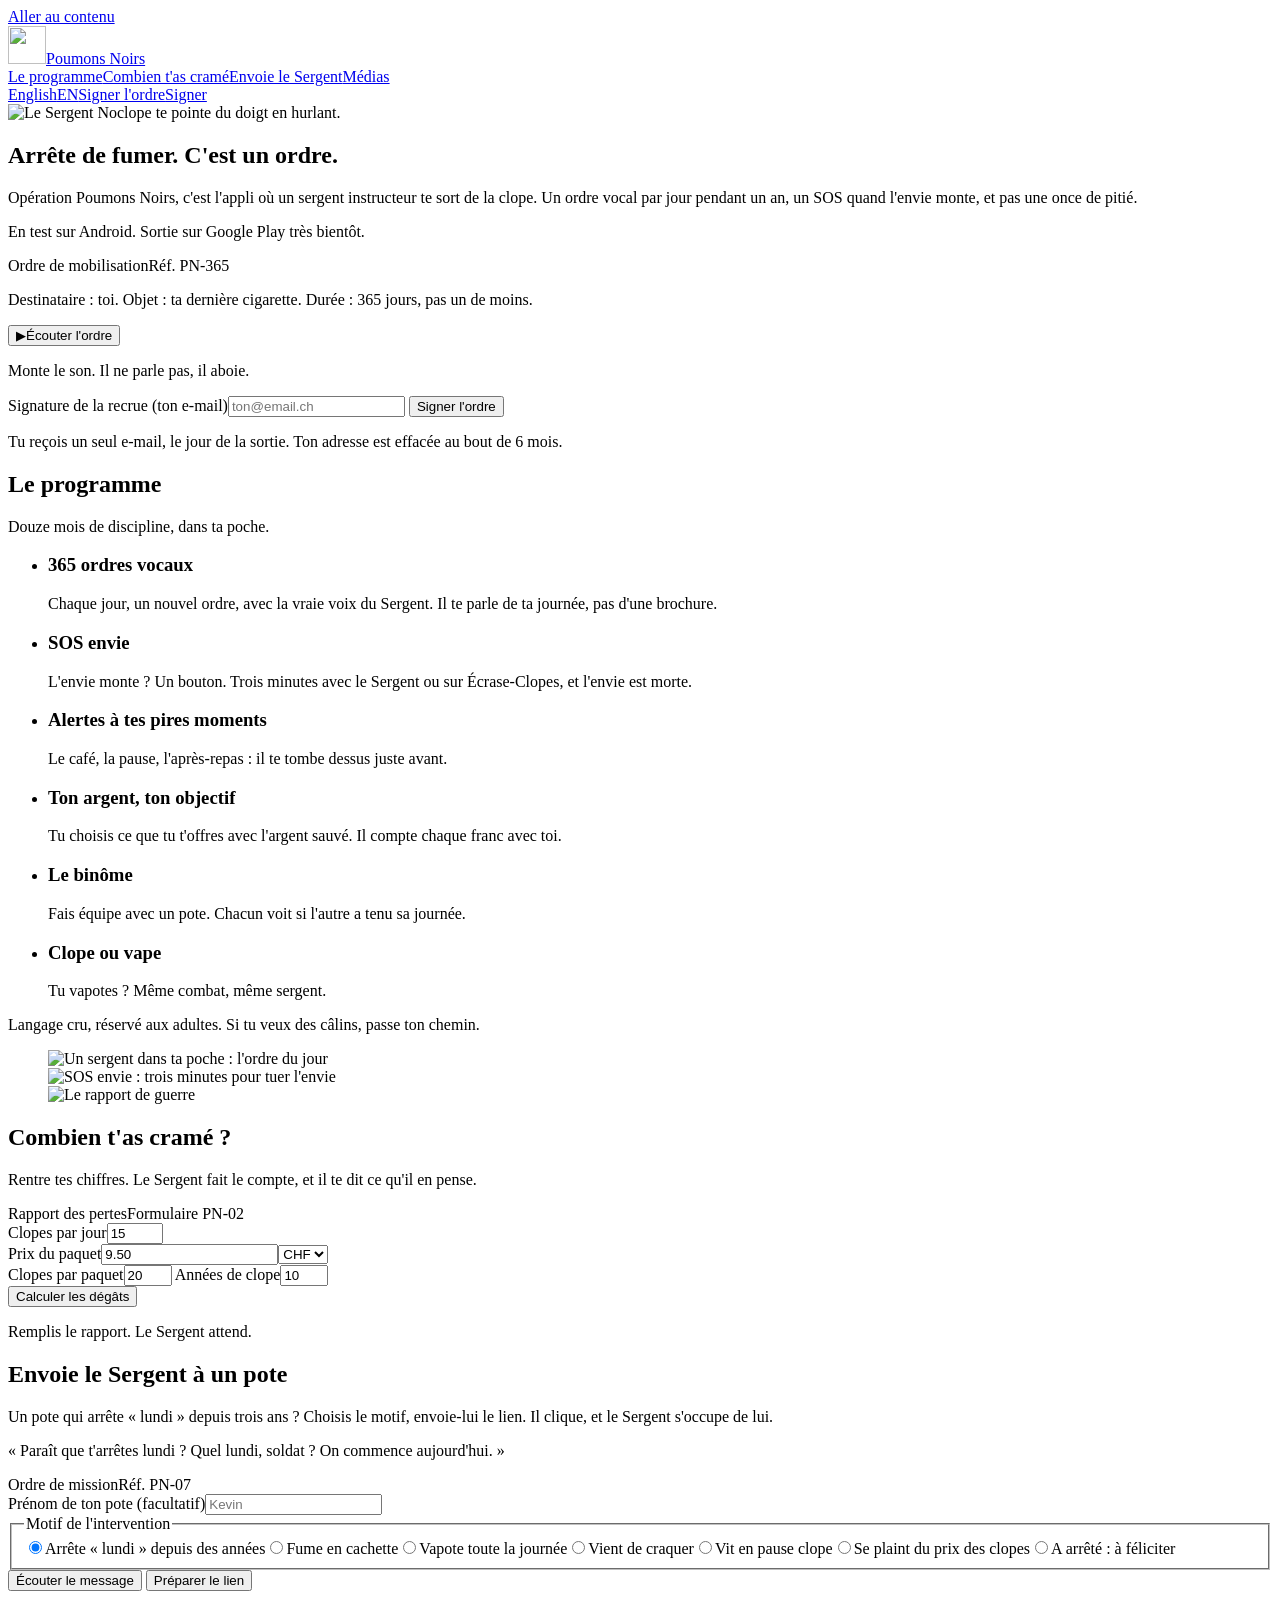
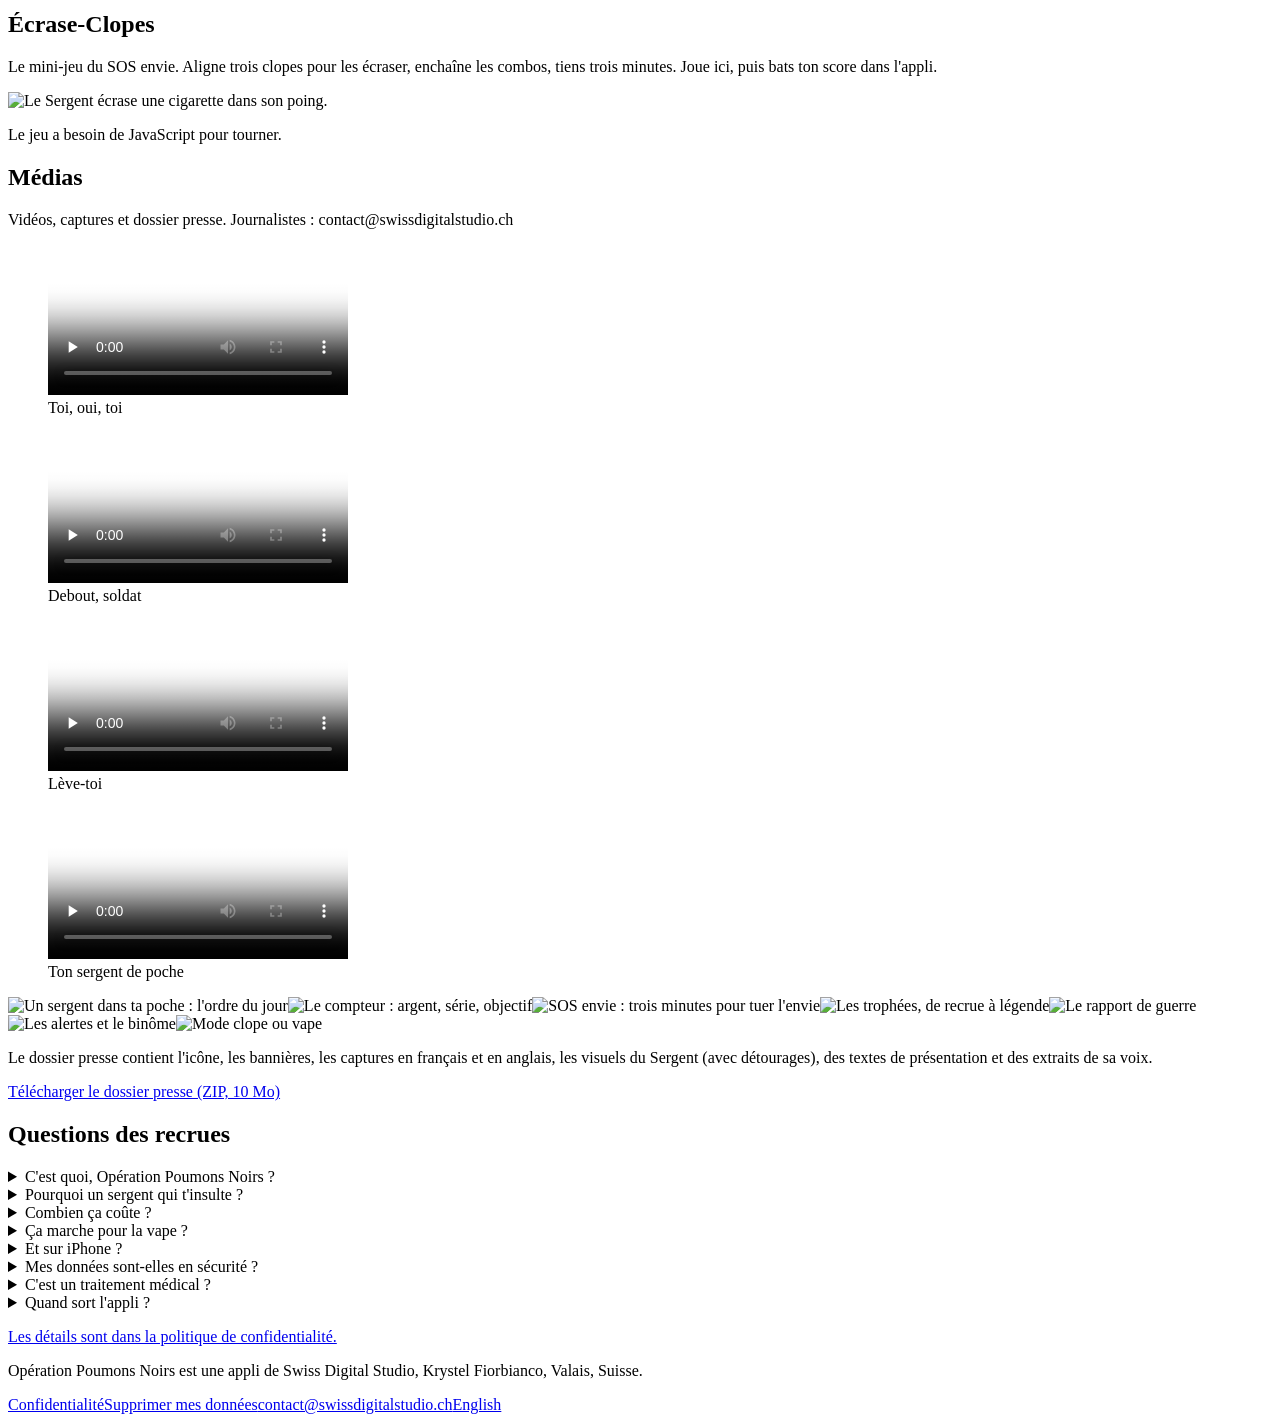
==== site/index.html @ 0355a46d "Site : page admin (inscrits, visites, sources) et comptage anonyme des visites - /admin protégée par" ====
<!doctype html>
<html lang="fr">
<head>
<meta charset="utf-8">
<meta name="viewport" content="width=device-width, initial-scale=1">
<title>Opération Poumons Noirs : arrête de fumer avec un sergent instructeur</title>
<meta name="description" content="Un sergent instructeur dans ta poche pour arrêter de fumer ou de vapoter : 365 ordres vocaux, un SOS contre les envies, un mini-jeu et zéro pitié. Bientôt sur Android.">

<link rel="canonical" href="https://www.poumonsnoirs.com/">
<link rel="alternate" hreflang="fr" href="https://www.poumonsnoirs.com/"><link rel="alternate" hreflang="en" href="https://www.poumonsnoirs.com/en"><link rel="alternate" hreflang="x-default" href="https://www.poumonsnoirs.com/">
<meta property="og:type" content="website">
<meta property="og:site_name" content="Opération Poumons Noirs">
<meta property="og:title" content="Opération Poumons Noirs : arrête de fumer avec un sergent instructeur">
<meta property="og:description" content="Un sergent instructeur dans ta poche pour arrêter de fumer ou de vapoter : 365 ordres vocaux, un SOS contre les envies, un mini-jeu et zéro pitié. Bientôt sur Android.">
<meta property="og:image" content="https://www.poumonsnoirs.com/img/og-fr-v2.jpg">
<meta property="og:image:width" content="1200"><meta property="og:image:height" content="630">
<meta property="og:url" content="https://www.poumonsnoirs.com/">
<meta property="og:locale" content="fr_FR">
<meta name="twitter:card" content="summary_large_image">
<meta name="theme-color" content="#070707">
<link rel="icon" href="/favicon-v2.png" type="image/png" sizes="96x96">
<link rel="apple-touch-icon" href="/apple-touch-icon-v2.png">
<link rel="preload" href="/fonts/stardos-stencil-latin-700-normal.woff2" as="font" type="font/woff2" crossorigin>
<link rel="preload" href="/fonts/courier-prime-latin-400-normal.woff2" as="font" type="font/woff2" crossorigin>
<link rel="stylesheet" href="/style.css?v=2">
<script type="application/ld+json">{"@context": "https://schema.org", "@type": "MobileApplication", "name": "Opération Poumons Noirs", "alternateName": "Black Lungs", "operatingSystem": "Android", "applicationCategory": "HealthApplication", "inLanguage": ["fr", "en"], "description": "Un sergent instructeur dans ta poche pour arrêter de fumer ou de vapoter : 365 ordres vocaux, un SOS contre les envies, un mini-jeu et zéro pitié. Bientôt sur Android.", "publisher": {"@type": "Organization", "name": "Swiss Digital Studio"}, "url": "https://www.poumonsnoirs.com/"}</script><script type="application/ld+json">{"@context": "https://schema.org", "@type": "FAQPage", "mainEntity": [{"@type": "Question", "name": "C'est quoi, Opération Poumons Noirs ?", "acceptedAnswer": {"@type": "Answer", "text": "Une appli Android pour arrêter de fumer ou de vapoter. Un sergent instructeur te donne un ordre vocal par jour pendant 365 jours, t'aide à tenir face aux envies et suit tes progrès : jours tenus, argent économisé, trophées."}}, {"@type": "Question", "name": "Pourquoi un sergent qui t'insulte ?", "acceptedAnswer": {"@type": "Answer", "text": "Parce que certains en ont marre des applis qui les félicitent pour rien. Le Sergent est dur, drôle et cru. Il est réservé aux adultes."}}, {"@type": "Question", "name": "Combien ça coûte ?", "acceptedAnswer": {"@type": "Answer", "text": "7 jours d'essai gratuits. Ensuite, le programme complet en paiement unique (49.90 CHF ou 49,99 €), ou un abonnement à 9.90 CHF par mois ou 19.90 CHF par trimestre (9,99 € et 19,99 € en euros), résiliable à tout moment dans Google Play."}}, {"@type": "Question", "name": "Ça marche pour la vape ?", "acceptedAnswer": {"@type": "Answer", "text": "Oui. Le mode vape adapte le programme, les calculs et les ordres à la vapoteuse."}}, {"@type": "Question", "name": "Et sur iPhone ?", "acceptedAnswer": {"@type": "Answer", "text": "Pour l'instant, l'appli sort uniquement sur Android."}}, {"@type": "Question", "name": "Mes données sont-elles en sécurité ?", "acceptedAnswer": {"@type": "Answer", "text": "Tout reste sur ton téléphone. Seul le mode binôme, si tu l'actives, envoie quelques infos pour les montrer à ton binôme. Pas de pub, pas de pisteurs."}}, {"@type": "Question", "name": "C'est un traitement médical ?", "acceptedAnswer": {"@type": "Answer", "text": "Non. Opération Poumons Noirs n'est pas un dispositif médical et ne remplace pas un avis médical. Pour un accompagnement, parles-en à ton médecin ou à ton pharmacien."}}, {"@type": "Question", "name": "Quand sort l'appli ?", "acceptedAnswer": {"@type": "Answer", "text": "Elle est en test fermé sur Google Play. Signe ton ordre en haut de la page : tu reçois un e-mail le jour de la sortie."}}]}</script>
</head>
<body>
<a class="visually-hidden" href="#titre">Aller au contenu</a>
<header class="barre"><div class="cadre">
<a class="marque" href="/"><img src="/img/icone-192-v2.png" alt="" width="38" height="38"><span>Poumons Noirs</span></a>
<nav aria-label="Navigation"><div class="liens-sections"><a href="#programme">Le programme</a><a href="#pertes-section">Combien t&#x27;as cramé</a><a href="#mission-section">Envoie le Sergent</a><a href="#medias">Médias</a></div><a class="langue" href="/en" lang="en" hreflang="en" aria-label="English"><span class="langue-long" aria-hidden="true">English</span><span class="langue-court" aria-hidden="true">EN</span></a><a class="bouton bouton-barre" href="#signer" aria-label="Signer l&#x27;ordre"><span class="cta-long" aria-hidden="true">Signer l&#x27;ordre</span><span class="cta-court" aria-hidden="true">Signer</span></a></nav>
</div></header>
<main>
<section class="ouverture" aria-labelledby="titre">
<picture class="ouverture-photo">
<source media="(max-width: 1199px)" srcset="/img/sergent/accueil-mobile-v2.webp" type="image/webp">
<img src="/img/sergent/accueil-1400-v2.webp" srcset="/img/sergent/accueil-1400-v2.webp 1400w, /img/sergent/accueil-2330-v2.webp 2330w" sizes="(min-width: 1200px) 1500px, 100vw" alt="Le Sergent Noclope te pointe du doigt en hurlant." width="2330" height="1438" fetchpriority="high">
</picture>
<div class="cadre ouverture-grille">
<div class="ouverture-texte">
<h1 id="titre">Arrête de fumer. C&#x27;est un ordre.</h1>
<p class="chapeau">Opération Poumons Noirs, c&#x27;est l&#x27;appli où un sergent instructeur te sort de la clope. Un ordre vocal par jour pendant un an, un SOS quand l&#x27;envie monte, et pas une once de pitié.</p>
<p class="statut">En test sur Android. Sortie sur Google Play très bientôt.</p>
</div>
<article class="feuille feuille-penchee" id="signer" aria-labelledby="ordre-titre">
<div class="feuille-tete"><span class="feuille-titre" id="ordre-titre">Ordre de mobilisation</span><span class="feuille-ref">Réf. PN-365</span></div>
<p class="feuille-ligne">Destinataire : toi. Objet : ta dernière cigarette. Durée : 365 jours, pas un de moins.</p>
<div class="feuille-actions">
<button class="tampon" type="button" data-tampon="accueil_1,accueil_2,accueil_3" data-empreinte="Ordre reçu"><span><span class="tampon-icone" aria-hidden="true">&#9654;</span>Écouter l&#x27;ordre</span></button>
<p>Monte le son. Il ne parle pas, il aboie.</p>
</div>
<form class="signature" data-recrue="site" novalidate>
<div class="signature-ligne">
<label class="champ"><span class="champ-label">Signature de la recrue (ton e-mail)</span><input type="email" name="email" autocomplete="email" placeholder="ton@email.ch" required></label>
<button class="bouton" type="submit">Signer l&#x27;ordre</button>
</div>
<p class="message" role="status" aria-live="polite"></p>
<p class="mini">Tu reçois un seul e-mail, le jour de la sortie. Ton adresse est effacée au bout de 6 mois.</p>
</form>
<div class="empreinte" aria-hidden="true"></div>
</article>
</div>
</section>

<section class="section papier" id="programme" aria-labelledby="programme-titre">
<div class="cadre programme-grille">
<div>
<div class="section-tete"><h2 id="programme-titre">Le programme</h2><p>Douze mois de discipline, dans ta poche.</p></div>
<ul class="programme-liste"><li><h3>365 ordres vocaux</h3><p>Chaque jour, un nouvel ordre, avec la vraie voix du Sergent. Il te parle de ta journée, pas d&#x27;une brochure.</p></li><li><h3>SOS envie</h3><p>L&#x27;envie monte ? Un bouton. Trois minutes avec le Sergent ou sur Écrase-Clopes, et l&#x27;envie est morte.</p></li><li><h3>Alertes à tes pires moments</h3><p>Le café, la pause, l&#x27;après-repas : il te tombe dessus juste avant.</p></li><li><h3>Ton argent, ton objectif</h3><p>Tu choisis ce que tu t&#x27;offres avec l&#x27;argent sauvé. Il compte chaque franc avec toi.</p></li><li><h3>Le binôme</h3><p>Fais équipe avec un pote. Chacun voit si l&#x27;autre a tenu sa journée.</p></li><li><h3>Clope ou vape</h3><p>Tu vapotes ? Même combat, même sergent.</p></li></ul>
<p class="avertissement">Langage cru, réservé aux adultes. Si tu veux des câlins, passe ton chemin.</p>
</div>
<figure class="telephones" aria-label="Captures d&#x27;écran de l&#x27;appli"><div class="telephone"><img src="/img/fr/capture_1-v2.webp" alt="Un sergent dans ta poche : l&#x27;ordre du jour" width="540" height="960" loading="lazy"></div><div class="telephone"><img src="/img/fr/capture_3-v2.webp" alt="SOS envie : trois minutes pour tuer l&#x27;envie" width="540" height="960" loading="lazy"></div><div class="telephone"><img src="/img/fr/capture_5-v2.webp" alt="Le rapport de guerre" width="540" height="960" loading="lazy"></div></figure>
</div>
</section>

<section class="section sombre" id="pertes-section" aria-labelledby="pertes-titre">
<div class="cadre">
<div class="section-tete"><h2 id="pertes-titre">Combien t&#x27;as cramé ?</h2><p>Rentre tes chiffres. Le Sergent fait le compte, et il te dit ce qu&#x27;il en pense.</p></div>
<div class="pertes-grille">
<form class="feuille pertes-form" id="pertes">
<div class="feuille-tete"><span class="feuille-titre">Rapport des pertes</span><span class="feuille-ref">Formulaire PN-02</span></div>
<div class="pertes-champs">
<label class="champ"><span class="champ-label">Clopes par jour</span><input name="parjour" type="number" inputmode="decimal" min="1" max="100" step="1" value="15"></label>
<div class="champ"><label class="champ-label" for="prix">Prix du paquet</label><span class="prix-ligne"><input id="prix" name="prix" type="number" inputmode="decimal" min="0" step="0.05" value="9.50"><select name="devise" aria-label="Devise"><option value="CHF">CHF</option><option value="€">€</option></select></span></div>
<label class="champ"><span class="champ-label">Clopes par paquet</span><input name="parpaquet" type="number" inputmode="numeric" min="1" max="50" step="1" value="20"></label>
<label class="champ"><span class="champ-label">Années de clope</span><input name="annees" type="number" inputmode="decimal" min="0" max="80" step="1" value="10"></label>
</div>
<button class="bouton" type="submit">Calculer les dégâts</button>
</form>
<div class="pertes-resultat" aria-live="polite">
<p class="pertes-vide" id="pertes-vide">Remplis le rapport. Le Sergent attend.</p>
<div id="pertes-resultat" hidden>
<p>Tu as cramé</p>
<p class="pertes-somme">0</p>
<ul class="pertes-details">
<li>Par an : <strong data-r="an"></strong></li>
<li>Par mois : <strong data-r="mois"></strong></li>
<li>Clopes fumées : <strong data-r="clopes"></strong></li>
<li>Mises bout à bout : <strong data-r="km"></strong></li>
</ul>
<div class="reaction">
<img class="reaction-visage" id="pertes-visage" src="/img/sergent/sourire-en-coin.webp" alt="" width="303" height="375" loading="lazy">
<div class="reaction-texte"><p>Le Sergent a vu tes chiffres.</p><button class="tampon tampon-petit" type="button" id="pertes-rejouer"><span>Rejouer</span></button></div>
</div>
</div>
</div>
</div>
</div>
</section>

<section class="section papier" id="mission-section" aria-labelledby="mission-titre">
<div class="cadre mission-grille">
<div class="section-tete">
<h2 id="mission-titre">Envoie le Sergent à un pote</h2>
<p>Un pote qui arrête « lundi » depuis trois ans ? Choisis le motif, envoie-lui le lien. Il clique, et le Sergent s&#x27;occupe de lui.</p>
<p class="mission-exemple">« Paraît que t&#x27;arrêtes lundi ? Quel lundi, soldat ? On commence aujourd&#x27;hui. »</p>
</div>
<form class="feuille" id="mission">
<div class="feuille-tete"><span class="feuille-titre">Ordre de mission</span><span class="feuille-ref">Réf. PN-07</span></div>
<label class="champ"><span class="champ-label">Prénom de ton pote (facultatif)</span><input name="prenom" maxlength="20" autocomplete="off" placeholder="Kevin"></label>
<fieldset class="motifs"><legend>Motif de l&#x27;intervention</legend><label class="motif"><input type="radio" name="motif" value="lundi" checked><span class="case" aria-hidden="true"></span><span>Arrête « lundi » depuis des années</span></label><label class="motif"><input type="radio" name="motif" value="cachette"><span class="case" aria-hidden="true"></span><span>Fume en cachette</span></label><label class="motif"><input type="radio" name="motif" value="vape"><span class="case" aria-hidden="true"></span><span>Vapote toute la journée</span></label><label class="motif"><input type="radio" name="motif" value="craque"><span class="case" aria-hidden="true"></span><span>Vient de craquer</span></label><label class="motif"><input type="radio" name="motif" value="pause"><span class="case" aria-hidden="true"></span><span>Vit en pause clope</span></label><label class="motif"><input type="radio" name="motif" value="prix"><span class="case" aria-hidden="true"></span><span>Se plaint du prix des clopes</span></label><label class="motif"><input type="radio" name="motif" value="bravo"><span class="case" aria-hidden="true"></span><span>A arrêté : à féliciter</span></label></fieldset>
<div class="mission-boutons">
<button class="bouton bouton-trait" type="button" id="mission-ecouter">Écouter le message</button>
<button class="bouton" type="submit">Préparer le lien</button>
</div>
<div class="mission-lien" id="mission-lien" hidden>
<span class="champ-label">Le lien de ton pote</span>
<output id="mission-url"></output>
<div class="mission-boutons">
<a class="bouton" id="mission-wa" href="#" target="_blank" rel="noopener">Envoyer sur WhatsApp</a>
<button class="bouton bouton-trait" type="button" id="mission-copier">Copier le lien</button>
<button class="bouton bouton-trait" type="button" id="mission-partager" hidden>Partager</button>
</div>
<p class="message" id="mission-message" role="status" aria-live="polite"></p>
</div>
</form>
</div>
</section>

<section class="section sombre" id="jeu" aria-labelledby="jeu-titre">
<div class="cadre jeu-grille">
<div class="jeu-gauche">
<div class="section-tete"><h2 id="jeu-titre">Écrase-Clopes</h2><p>Le mini-jeu du SOS envie. Aligne trois clopes pour les écraser, enchaîne les combos, tiens trois minutes. Joue ici, puis bats ton score dans l&#x27;appli.</p></div>
<img class="jeu-sergent" src="/img/sergent/ecrase.webp" alt="Le Sergent écrase une cigarette dans son poing." width="600" height="845" loading="lazy">
</div>
<div id="ecrase-clopes" class="jeu" data-lang="fr"><p class="jeu-aide">Le jeu a besoin de JavaScript pour tourner.</p></div>
</div>
</section>
<section class="section papier" id="medias" aria-labelledby="medias-titre">
<div class="cadre">
<div class="section-tete"><h2 id="medias-titre">Médias</h2><p>Vidéos, captures et dossier presse. Journalistes : contact@swissdigitalstudio.ch</p></div>
<div class="videos">
<figure class="video"><video controls preload="none" playsinline poster="/video/sergent-toi-oui-toi-v4.jpg"><source src="/video/sergent-toi-oui-toi-v4.mp4" type="video/mp4"></video><figcaption>Toi, oui, toi</figcaption></figure>
<figure class="video"><video controls preload="none" playsinline poster="/video/sergent-debout-v4.jpg"><source src="/video/sergent-debout-v4.mp4" type="video/mp4"></video><figcaption>Debout, soldat</figcaption></figure>
<figure class="video"><video controls preload="none" playsinline poster="/video/leve-toi.jpg"><source src="/video/leve-toi.mp4" type="video/mp4"></video><figcaption>Lève-toi</figcaption></figure>
<figure class="video"><video controls preload="none" playsinline poster="/video/sergent-de-poche.jpg"><source src="/video/sergent-de-poche.mp4" type="video/mp4"></video><figcaption>Ton sergent de poche</figcaption></figure>
</div>
<div class="captures" role="list" aria-label="Captures d&#x27;écran de l&#x27;appli"><img src="/img/fr/capture_1-v2.webp" alt="Un sergent dans ta poche : l&#x27;ordre du jour" width="540" height="960" loading="lazy" role="listitem"><img src="/img/fr/capture_2-v2.webp" alt="Le compteur : argent, série, objectif" width="540" height="960" loading="lazy" role="listitem"><img src="/img/fr/capture_3-v2.webp" alt="SOS envie : trois minutes pour tuer l&#x27;envie" width="540" height="960" loading="lazy" role="listitem"><img src="/img/fr/capture_4-v2.webp" alt="Les trophées, de recrue à légende" width="540" height="960" loading="lazy" role="listitem"><img src="/img/fr/capture_5-v2.webp" alt="Le rapport de guerre" width="540" height="960" loading="lazy" role="listitem"><img src="/img/fr/capture_6-v2.webp" alt="Les alertes et le binôme" width="540" height="960" loading="lazy" role="listitem"><img src="/img/fr/capture_7-v2.webp" alt="Mode clope ou vape" width="540" height="960" loading="lazy" role="listitem"></div>
<div class="presse"><p>Le dossier presse contient l&#x27;icône, les bannières, les captures en français et en anglais, les visuels du Sergent (avec détourages), des textes de présentation et des extraits de sa voix.</p><a class="bouton" href="/presse/poumons-noirs-dossier-presse.zip" download>Télécharger le dossier presse (ZIP, 10 Mo)</a></div>
</div>
</section>

<section class="section sombre" id="questions" aria-labelledby="questions-titre">
<div class="cadre">
<div class="section-tete"><h2 id="questions-titre">Questions des recrues</h2></div>
<div class="questions"><details><summary>C&#x27;est quoi, Opération Poumons Noirs ?</summary><p>Une appli Android pour arrêter de fumer ou de vapoter. Un sergent instructeur te donne un ordre vocal par jour pendant 365 jours, t&#x27;aide à tenir face aux envies et suit tes progrès : jours tenus, argent économisé, trophées.</p></details><details><summary>Pourquoi un sergent qui t&#x27;insulte ?</summary><p>Parce que certains en ont marre des applis qui les félicitent pour rien. Le Sergent est dur, drôle et cru. Il est réservé aux adultes.</p></details><details><summary>Combien ça coûte ?</summary><p>7 jours d&#x27;essai gratuits. Ensuite, le programme complet en paiement unique (49.90 CHF ou 49,99 €), ou un abonnement à 9.90 CHF par mois ou 19.90 CHF par trimestre (9,99 € et 19,99 € en euros), résiliable à tout moment dans Google Play.</p></details><details><summary>Ça marche pour la vape ?</summary><p>Oui. Le mode vape adapte le programme, les calculs et les ordres à la vapoteuse.</p></details><details><summary>Et sur iPhone ?</summary><p>Pour l&#x27;instant, l&#x27;appli sort uniquement sur Android.</p></details><details><summary>Mes données sont-elles en sécurité ?</summary><p>Tout reste sur ton téléphone. Seul le mode binôme, si tu l&#x27;actives, envoie quelques infos pour les montrer à ton binôme. Pas de pub, pas de pisteurs.</p></details><details><summary>C&#x27;est un traitement médical ?</summary><p>Non. Opération Poumons Noirs n&#x27;est pas un dispositif médical et ne remplace pas un avis médical. Pour un accompagnement, parles-en à ton médecin ou à ton pharmacien.</p></details><details><summary>Quand sort l&#x27;appli ?</summary><p>Elle est en test fermé sur Google Play. Signe ton ordre en haut de la page : tu reçois un e-mail le jour de la sortie.</p></details><p class="questions-lien"><a href="/privacy">Les détails sont dans la politique de confidentialité.</a></p></div>
</div>
</section>
</main>
<footer class="pied"><div class="cadre">
<p>Opération Poumons Noirs est une appli de Swiss Digital Studio, Krystel Fiorbianco, Valais, Suisse.</p>
<nav aria-label="Confidentialité"><a href="/privacy">Confidentialité</a><a href="/suppression">Supprimer mes données</a><a href="mailto:contact@swissdigitalstudio.ch">contact@swissdigitalstudio.ch</a><a href="/en" lang="en">English</a></nav>
</div></footer>
<script id="textes" type="application/json">{"erreurEmail": "Cette adresse ne passe pas. Vérifie ton e-mail.", "erreurReseau": "Pas de réseau. Réessaie dans un instant.", "recrueOk": "Recrue enregistrée. Le jour J, le Sergent vient te chercher.", "empreinteSigne": "Mobilisé", "empreinteRecu": "Ordre reçu", "copie": "Lien copié.", "copieManuelle": "Copie le lien ci-dessus à la main.", "waNom": "{n}, le Sergent a un ordre de mission pour toi :", "waSans": "Le Sergent a un ordre de mission pour toi :", "partageTitre": "Un ordre du Sergent", "soldat": "Soldat"}</script>
<script src="/site.js?v=4" defer></script>
<script src="/jeu.js?v=2" defer></script>
</body>
</html>
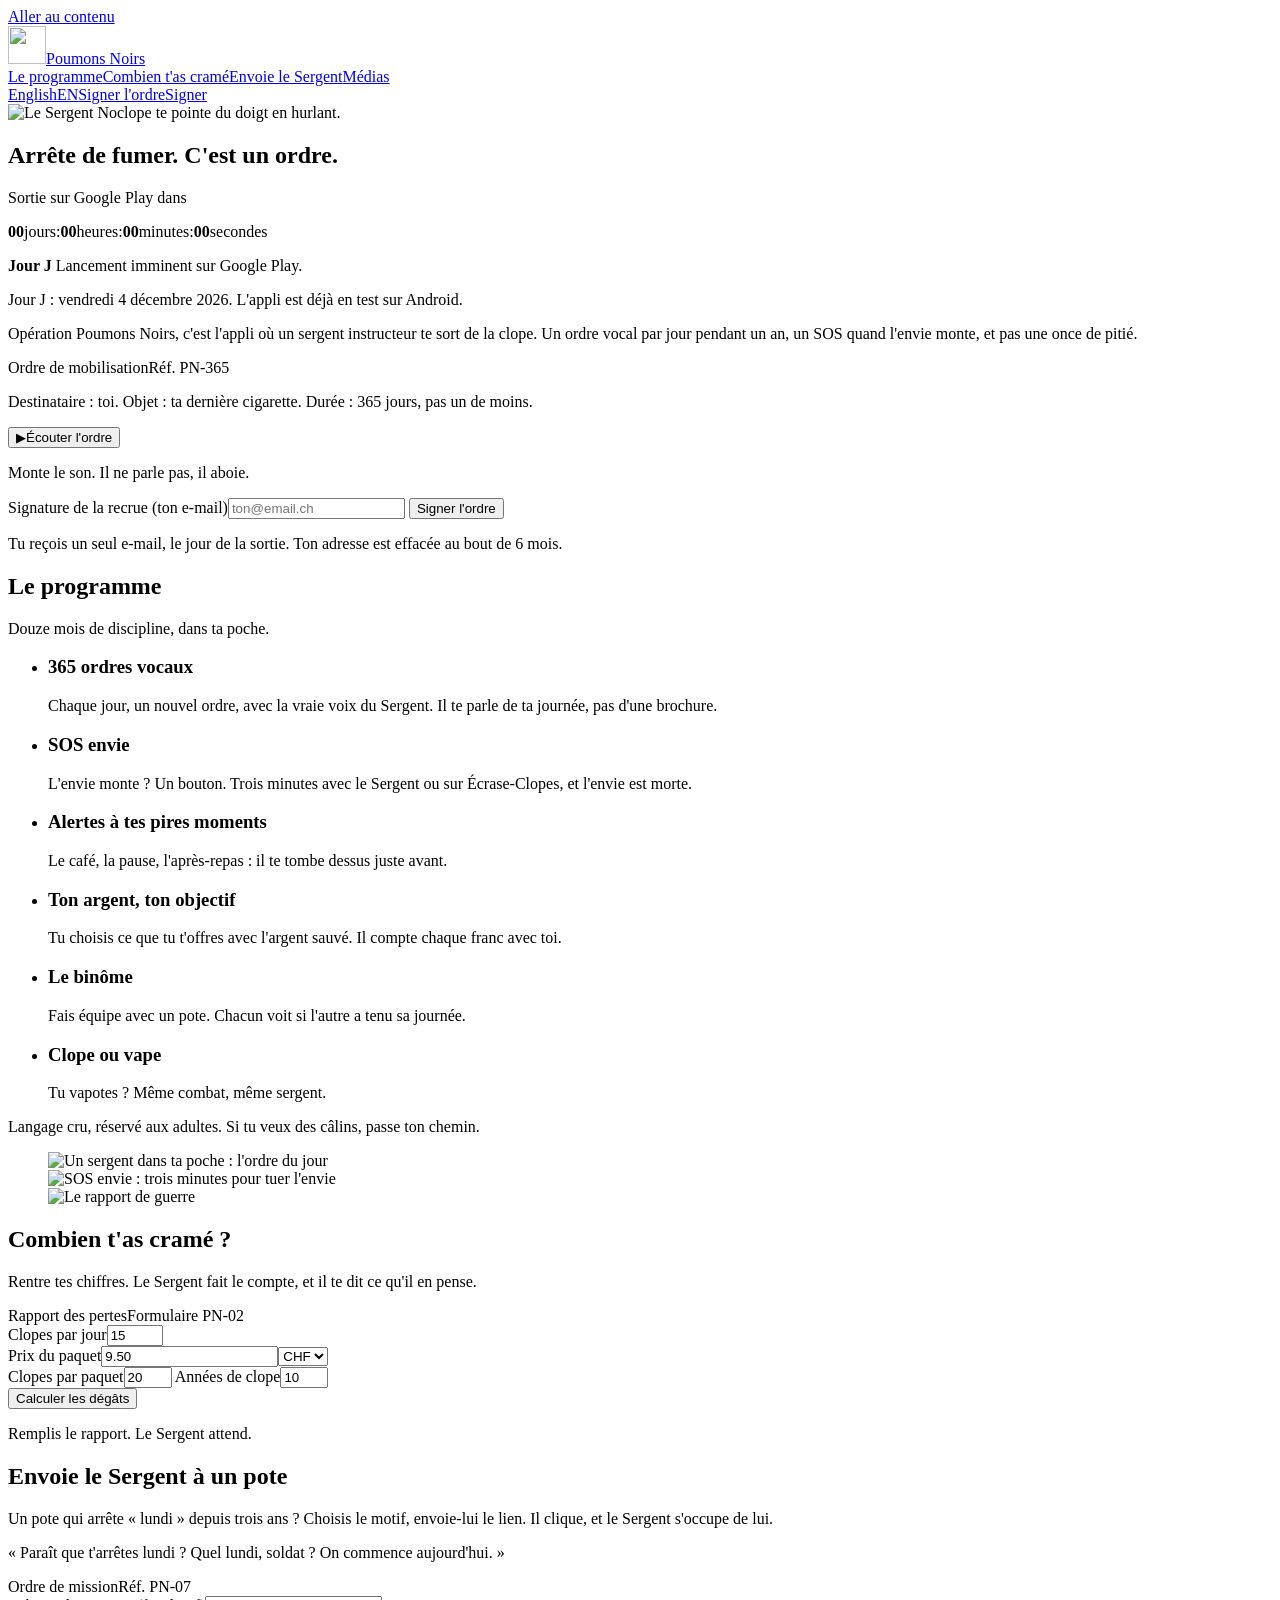
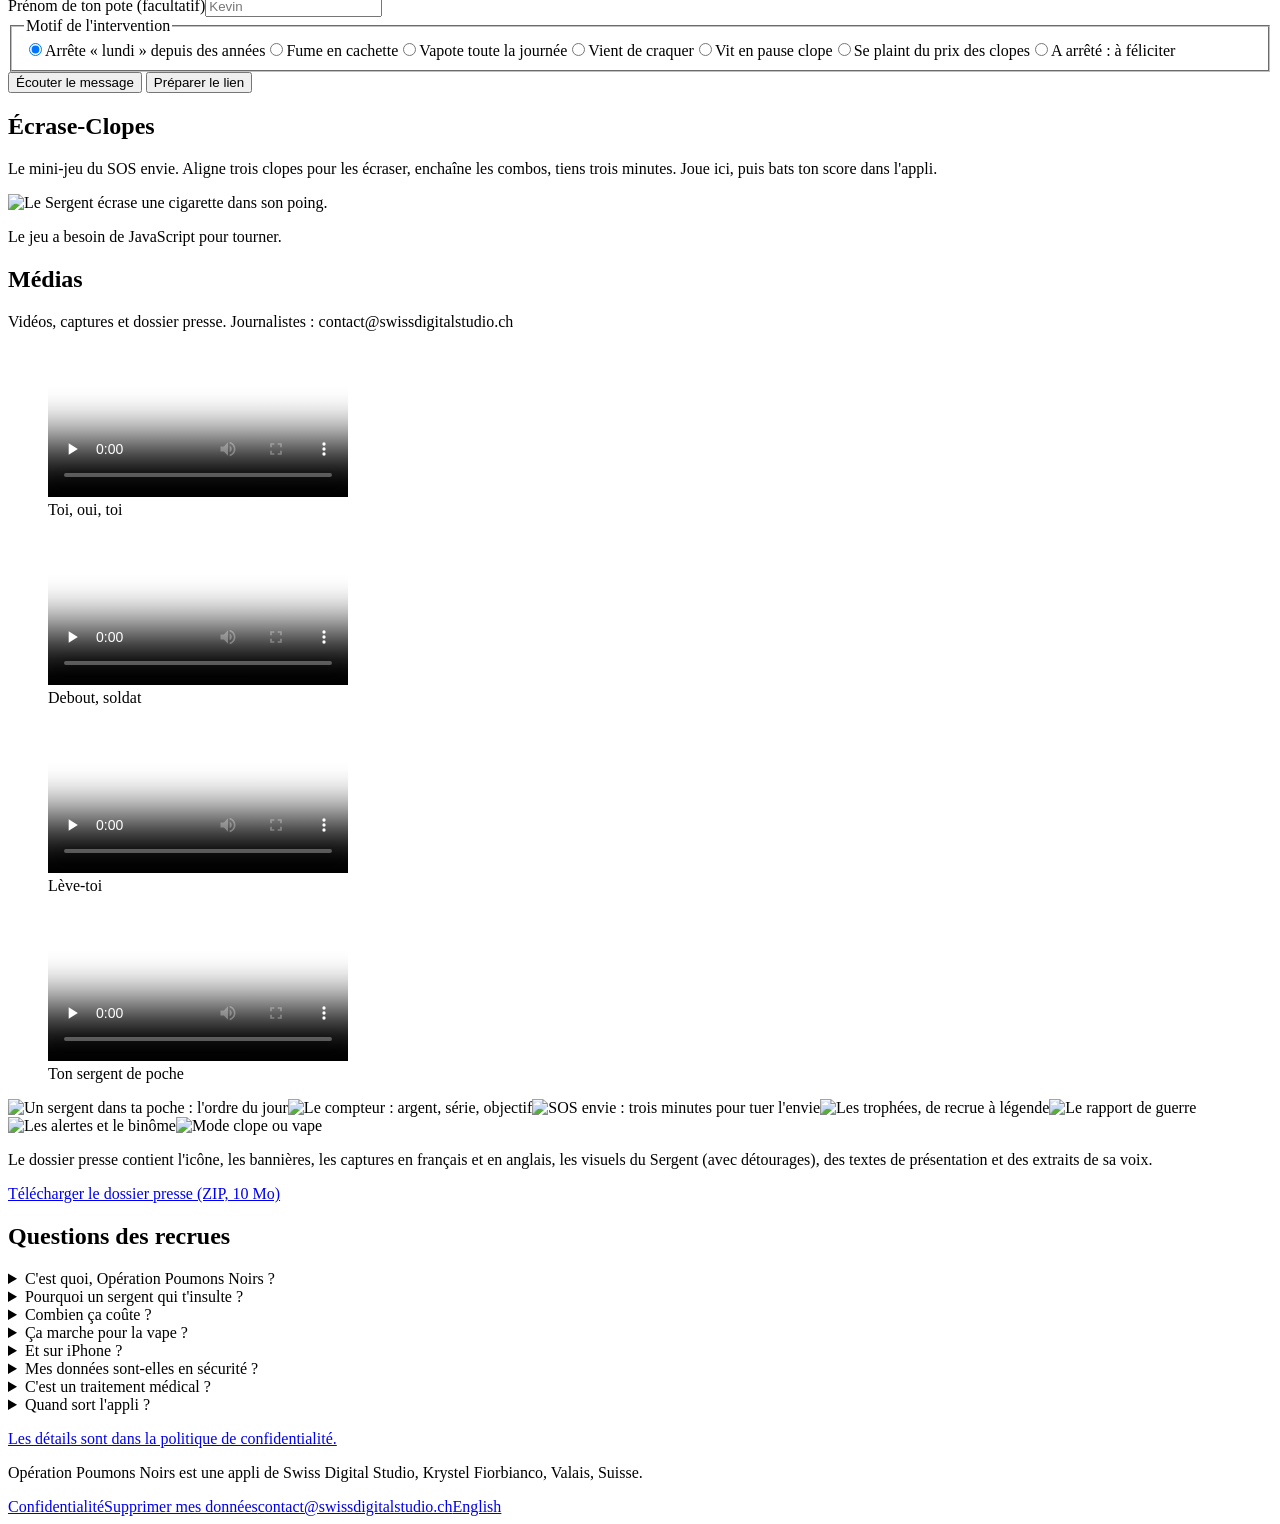
==== commit f0da3039: "Site : compte à rebours jusqu'à la sortie sur Google Play (4 décembre 2026) - En haut de l'accueil (" ====
--- a/site/index.html
+++ b/site/index.html
@@ -22,8 +22,8 @@
 <link rel="apple-touch-icon" href="/apple-touch-icon-v2.png">
 <link rel="preload" href="/fonts/stardos-stencil-latin-700-normal.woff2" as="font" type="font/woff2" crossorigin>
 <link rel="preload" href="/fonts/courier-prime-latin-400-normal.woff2" as="font" type="font/woff2" crossorigin>
-<link rel="stylesheet" href="/style.css?v=2">
-<script type="application/ld+json">{"@context": "https://schema.org", "@type": "MobileApplication", "name": "Opération Poumons Noirs", "alternateName": "Black Lungs", "operatingSystem": "Android", "applicationCategory": "HealthApplication", "inLanguage": ["fr", "en"], "description": "Un sergent instructeur dans ta poche pour arrêter de fumer ou de vapoter : 365 ordres vocaux, un SOS contre les envies, un mini-jeu et zéro pitié. Bientôt sur Android.", "publisher": {"@type": "Organization", "name": "Swiss Digital Studio"}, "url": "https://www.poumonsnoirs.com/"}</script><script type="application/ld+json">{"@context": "https://schema.org", "@type": "FAQPage", "mainEntity": [{"@type": "Question", "name": "C'est quoi, Opération Poumons Noirs ?", "acceptedAnswer": {"@type": "Answer", "text": "Une appli Android pour arrêter de fumer ou de vapoter. Un sergent instructeur te donne un ordre vocal par jour pendant 365 jours, t'aide à tenir face aux envies et suit tes progrès : jours tenus, argent économisé, trophées."}}, {"@type": "Question", "name": "Pourquoi un sergent qui t'insulte ?", "acceptedAnswer": {"@type": "Answer", "text": "Parce que certains en ont marre des applis qui les félicitent pour rien. Le Sergent est dur, drôle et cru. Il est réservé aux adultes."}}, {"@type": "Question", "name": "Combien ça coûte ?", "acceptedAnswer": {"@type": "Answer", "text": "7 jours d'essai gratuits. Ensuite, le programme complet en paiement unique (49.90 CHF ou 49,99 €), ou un abonnement à 9.90 CHF par mois ou 19.90 CHF par trimestre (9,99 € et 19,99 € en euros), résiliable à tout moment dans Google Play."}}, {"@type": "Question", "name": "Ça marche pour la vape ?", "acceptedAnswer": {"@type": "Answer", "text": "Oui. Le mode vape adapte le programme, les calculs et les ordres à la vapoteuse."}}, {"@type": "Question", "name": "Et sur iPhone ?", "acceptedAnswer": {"@type": "Answer", "text": "Pour l'instant, l'appli sort uniquement sur Android."}}, {"@type": "Question", "name": "Mes données sont-elles en sécurité ?", "acceptedAnswer": {"@type": "Answer", "text": "Tout reste sur ton téléphone. Seul le mode binôme, si tu l'actives, envoie quelques infos pour les montrer à ton binôme. Pas de pub, pas de pisteurs."}}, {"@type": "Question", "name": "C'est un traitement médical ?", "acceptedAnswer": {"@type": "Answer", "text": "Non. Opération Poumons Noirs n'est pas un dispositif médical et ne remplace pas un avis médical. Pour un accompagnement, parles-en à ton médecin ou à ton pharmacien."}}, {"@type": "Question", "name": "Quand sort l'appli ?", "acceptedAnswer": {"@type": "Answer", "text": "Elle est en test fermé sur Google Play. Signe ton ordre en haut de la page : tu reçois un e-mail le jour de la sortie."}}]}</script>
+<link rel="stylesheet" href="/style.css?v=3">
+<script type="application/ld+json">{"@context": "https://schema.org", "@type": "MobileApplication", "name": "Opération Poumons Noirs", "alternateName": "Black Lungs", "operatingSystem": "Android", "applicationCategory": "HealthApplication", "inLanguage": ["fr", "en"], "description": "Un sergent instructeur dans ta poche pour arrêter de fumer ou de vapoter : 365 ordres vocaux, un SOS contre les envies, un mini-jeu et zéro pitié. Bientôt sur Android.", "publisher": {"@type": "Organization", "name": "Swiss Digital Studio"}, "url": "https://www.poumonsnoirs.com/"}</script><script type="application/ld+json">{"@context": "https://schema.org", "@type": "FAQPage", "mainEntity": [{"@type": "Question", "name": "C'est quoi, Opération Poumons Noirs ?", "acceptedAnswer": {"@type": "Answer", "text": "Une appli Android pour arrêter de fumer ou de vapoter. Un sergent instructeur te donne un ordre vocal par jour pendant 365 jours, t'aide à tenir face aux envies et suit tes progrès : jours tenus, argent économisé, trophées."}}, {"@type": "Question", "name": "Pourquoi un sergent qui t'insulte ?", "acceptedAnswer": {"@type": "Answer", "text": "Parce que certains en ont marre des applis qui les félicitent pour rien. Le Sergent est dur, drôle et cru. Il est réservé aux adultes."}}, {"@type": "Question", "name": "Combien ça coûte ?", "acceptedAnswer": {"@type": "Answer", "text": "7 jours d'essai gratuits. Ensuite, le programme complet en paiement unique (49.90 CHF ou 49,99 €), ou un abonnement à 9.90 CHF par mois ou 19.90 CHF par trimestre (9,99 € et 19,99 € en euros), résiliable à tout moment dans Google Play."}}, {"@type": "Question", "name": "Ça marche pour la vape ?", "acceptedAnswer": {"@type": "Answer", "text": "Oui. Le mode vape adapte le programme, les calculs et les ordres à la vapoteuse."}}, {"@type": "Question", "name": "Et sur iPhone ?", "acceptedAnswer": {"@type": "Answer", "text": "Pour l'instant, l'appli sort uniquement sur Android."}}, {"@type": "Question", "name": "Mes données sont-elles en sécurité ?", "acceptedAnswer": {"@type": "Answer", "text": "Tout reste sur ton téléphone. Seul le mode binôme, si tu l'actives, envoie quelques infos pour les montrer à ton binôme. Pas de pub, pas de pisteurs."}}, {"@type": "Question", "name": "C'est un traitement médical ?", "acceptedAnswer": {"@type": "Answer", "text": "Non. Opération Poumons Noirs n'est pas un dispositif médical et ne remplace pas un avis médical. Pour un accompagnement, parles-en à ton médecin ou à ton pharmacien."}}, {"@type": "Question", "name": "Quand sort l'appli ?", "acceptedAnswer": {"@type": "Answer", "text": "La sortie sur Google Play est prévue le 4 décembre 2026. D'ici là, elle est en test fermé. Signe ton ordre en haut de la page : tu reçois un e-mail le jour de la sortie."}}]}</script>
 </head>
 <body>
 <a class="visually-hidden" href="#titre">Aller au contenu</a>
@@ -40,8 +40,13 @@
 <div class="cadre ouverture-grille">
 <div class="ouverture-texte">
 <h1 id="titre">Arrête de fumer. C&#x27;est un ordre.</h1>
+<div class="jour-j" data-lancement="2026-12-04T00:00:00+01:00">
+<p class="jour-j-titre">Sortie sur Google Play dans</p>
+<div class="jour-j-chiffres" role="timer"><span class="jour-j-bloc"><b data-u="j">00</b><span>jours</span></span><span class="jour-j-sep" aria-hidden="true">:</span><span class="jour-j-bloc"><b data-u="h">00</b><span>heures</span></span><span class="jour-j-sep" aria-hidden="true">:</span><span class="jour-j-bloc"><b data-u="m">00</b><span>minutes</span></span><span class="jour-j-sep" aria-hidden="true">:</span><span class="jour-j-bloc"><b data-u="s">00</b><span>secondes</span></span></div>
+<p class="jour-j-fini"><b>Jour J</b> Lancement imminent sur Google Play.</p>
+<p class="jour-j-date">Jour J : <time datetime="2026-12-04">vendredi 4 décembre 2026</time>. L&#x27;appli est déjà en test sur Android.</p>
+</div>
 <p class="chapeau">Opération Poumons Noirs, c&#x27;est l&#x27;appli où un sergent instructeur te sort de la clope. Un ordre vocal par jour pendant un an, un SOS quand l&#x27;envie monte, et pas une once de pitié.</p>
-<p class="statut">En test sur Android. Sortie sur Google Play très bientôt.</p>
 </div>
 <article class="feuille feuille-penchee" id="signer" aria-labelledby="ordre-titre">
 <div class="feuille-tete"><span class="feuille-titre" id="ordre-titre">Ordre de mobilisation</span><span class="feuille-ref">Réf. PN-365</span></div>
@@ -164,7 +169,7 @@
 <section class="section sombre" id="questions" aria-labelledby="questions-titre">
 <div class="cadre">
 <div class="section-tete"><h2 id="questions-titre">Questions des recrues</h2></div>
-<div class="questions"><details><summary>C&#x27;est quoi, Opération Poumons Noirs ?</summary><p>Une appli Android pour arrêter de fumer ou de vapoter. Un sergent instructeur te donne un ordre vocal par jour pendant 365 jours, t&#x27;aide à tenir face aux envies et suit tes progrès : jours tenus, argent économisé, trophées.</p></details><details><summary>Pourquoi un sergent qui t&#x27;insulte ?</summary><p>Parce que certains en ont marre des applis qui les félicitent pour rien. Le Sergent est dur, drôle et cru. Il est réservé aux adultes.</p></details><details><summary>Combien ça coûte ?</summary><p>7 jours d&#x27;essai gratuits. Ensuite, le programme complet en paiement unique (49.90 CHF ou 49,99 €), ou un abonnement à 9.90 CHF par mois ou 19.90 CHF par trimestre (9,99 € et 19,99 € en euros), résiliable à tout moment dans Google Play.</p></details><details><summary>Ça marche pour la vape ?</summary><p>Oui. Le mode vape adapte le programme, les calculs et les ordres à la vapoteuse.</p></details><details><summary>Et sur iPhone ?</summary><p>Pour l&#x27;instant, l&#x27;appli sort uniquement sur Android.</p></details><details><summary>Mes données sont-elles en sécurité ?</summary><p>Tout reste sur ton téléphone. Seul le mode binôme, si tu l&#x27;actives, envoie quelques infos pour les montrer à ton binôme. Pas de pub, pas de pisteurs.</p></details><details><summary>C&#x27;est un traitement médical ?</summary><p>Non. Opération Poumons Noirs n&#x27;est pas un dispositif médical et ne remplace pas un avis médical. Pour un accompagnement, parles-en à ton médecin ou à ton pharmacien.</p></details><details><summary>Quand sort l&#x27;appli ?</summary><p>Elle est en test fermé sur Google Play. Signe ton ordre en haut de la page : tu reçois un e-mail le jour de la sortie.</p></details><p class="questions-lien"><a href="/privacy">Les détails sont dans la politique de confidentialité.</a></p></div>
+<div class="questions"><details><summary>C&#x27;est quoi, Opération Poumons Noirs ?</summary><p>Une appli Android pour arrêter de fumer ou de vapoter. Un sergent instructeur te donne un ordre vocal par jour pendant 365 jours, t&#x27;aide à tenir face aux envies et suit tes progrès : jours tenus, argent économisé, trophées.</p></details><details><summary>Pourquoi un sergent qui t&#x27;insulte ?</summary><p>Parce que certains en ont marre des applis qui les félicitent pour rien. Le Sergent est dur, drôle et cru. Il est réservé aux adultes.</p></details><details><summary>Combien ça coûte ?</summary><p>7 jours d&#x27;essai gratuits. Ensuite, le programme complet en paiement unique (49.90 CHF ou 49,99 €), ou un abonnement à 9.90 CHF par mois ou 19.90 CHF par trimestre (9,99 € et 19,99 € en euros), résiliable à tout moment dans Google Play.</p></details><details><summary>Ça marche pour la vape ?</summary><p>Oui. Le mode vape adapte le programme, les calculs et les ordres à la vapoteuse.</p></details><details><summary>Et sur iPhone ?</summary><p>Pour l&#x27;instant, l&#x27;appli sort uniquement sur Android.</p></details><details><summary>Mes données sont-elles en sécurité ?</summary><p>Tout reste sur ton téléphone. Seul le mode binôme, si tu l&#x27;actives, envoie quelques infos pour les montrer à ton binôme. Pas de pub, pas de pisteurs.</p></details><details><summary>C&#x27;est un traitement médical ?</summary><p>Non. Opération Poumons Noirs n&#x27;est pas un dispositif médical et ne remplace pas un avis médical. Pour un accompagnement, parles-en à ton médecin ou à ton pharmacien.</p></details><details><summary>Quand sort l&#x27;appli ?</summary><p>La sortie sur Google Play est prévue le 4 décembre 2026. D&#x27;ici là, elle est en test fermé. Signe ton ordre en haut de la page : tu reçois un e-mail le jour de la sortie.</p></details><p class="questions-lien"><a href="/privacy">Les détails sont dans la politique de confidentialité.</a></p></div>
 </div>
 </section>
 </main>
@@ -173,7 +178,7 @@
 <nav aria-label="Confidentialité"><a href="/privacy">Confidentialité</a><a href="/suppression">Supprimer mes données</a><a href="mailto:contact@swissdigitalstudio.ch">contact@swissdigitalstudio.ch</a><a href="/en" lang="en">English</a></nav>
 </div></footer>
 <script id="textes" type="application/json">{"erreurEmail": "Cette adresse ne passe pas. Vérifie ton e-mail.", "erreurReseau": "Pas de réseau. Réessaie dans un instant.", "recrueOk": "Recrue enregistrée. Le jour J, le Sergent vient te chercher.", "empreinteSigne": "Mobilisé", "empreinteRecu": "Ordre reçu", "copie": "Lien copié.", "copieManuelle": "Copie le lien ci-dessus à la main.", "waNom": "{n}, le Sergent a un ordre de mission pour toi :", "waSans": "Le Sergent a un ordre de mission pour toi :", "partageTitre": "Un ordre du Sergent", "soldat": "Soldat"}</script>
-<script src="/site.js?v=4" defer></script>
+<script src="/site.js?v=6" defer></script>
 <script src="/jeu.js?v=2" defer></script>
 </body>
 </html>
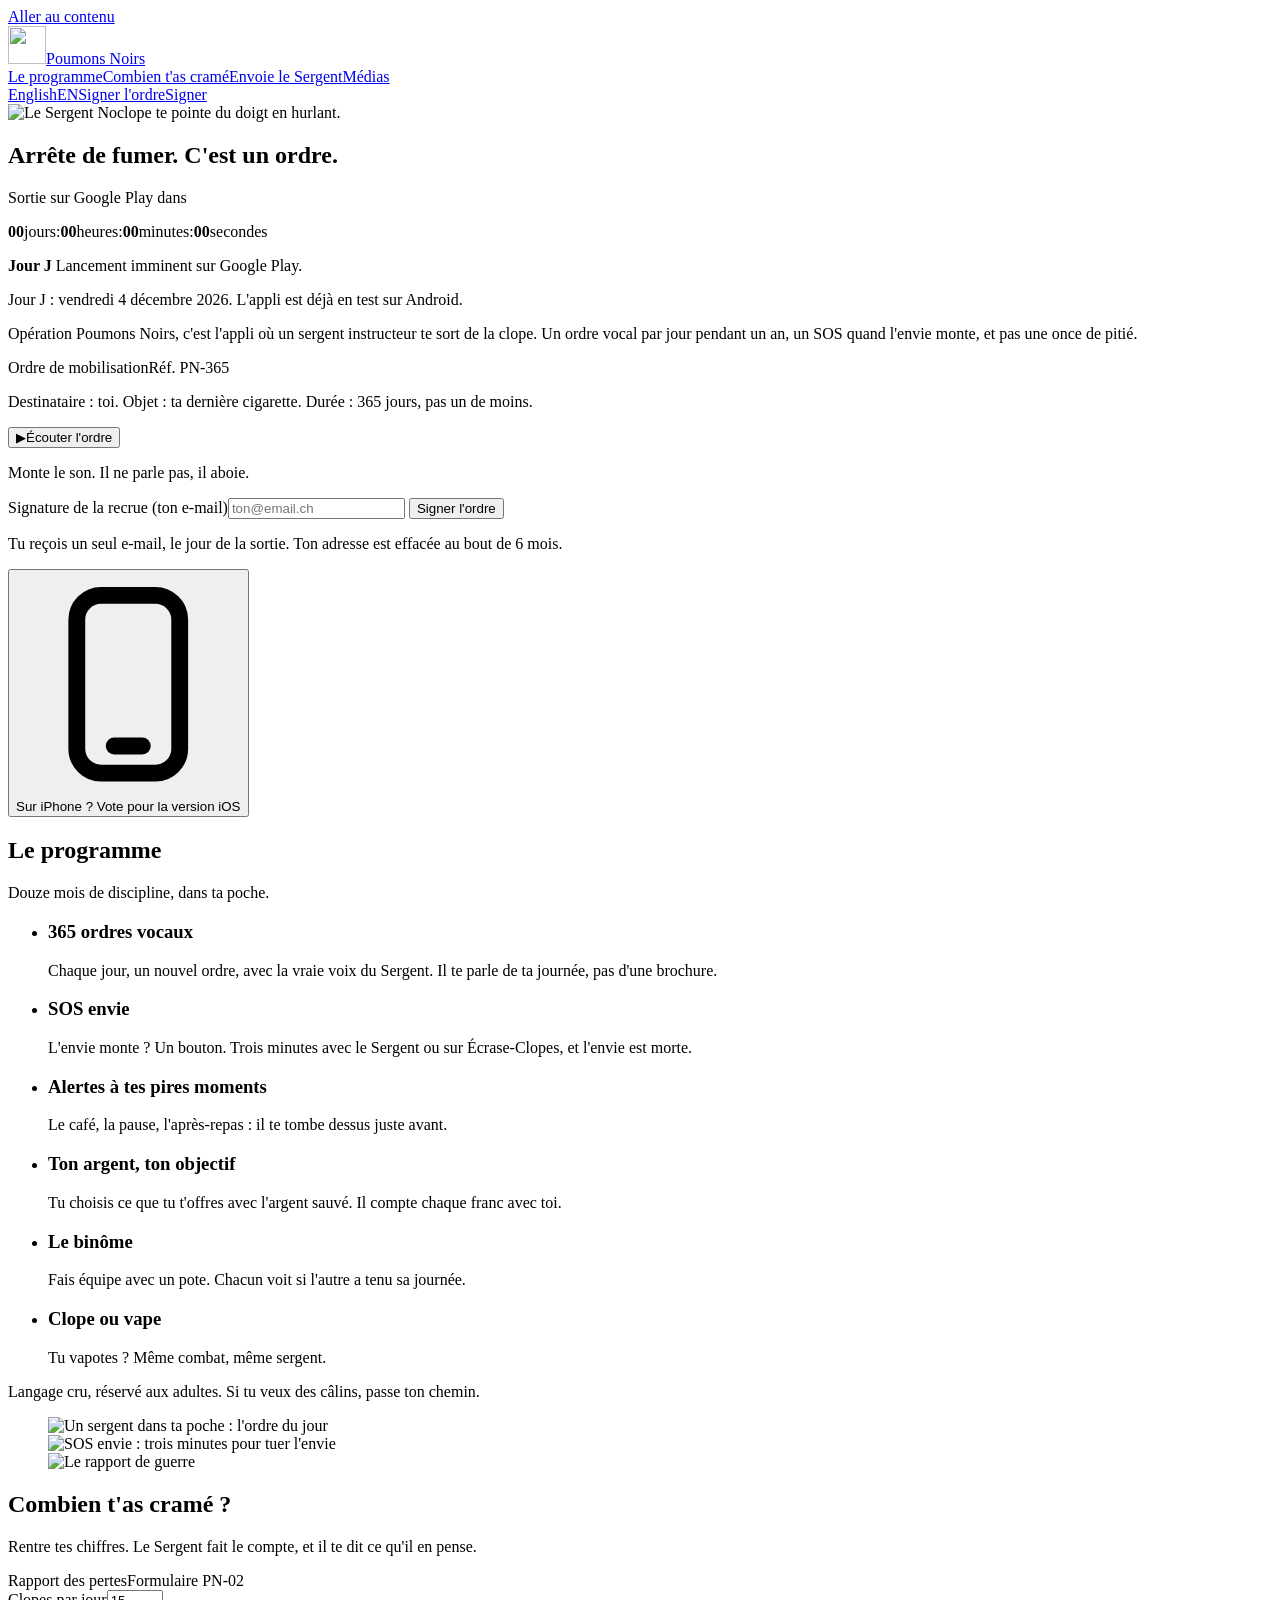
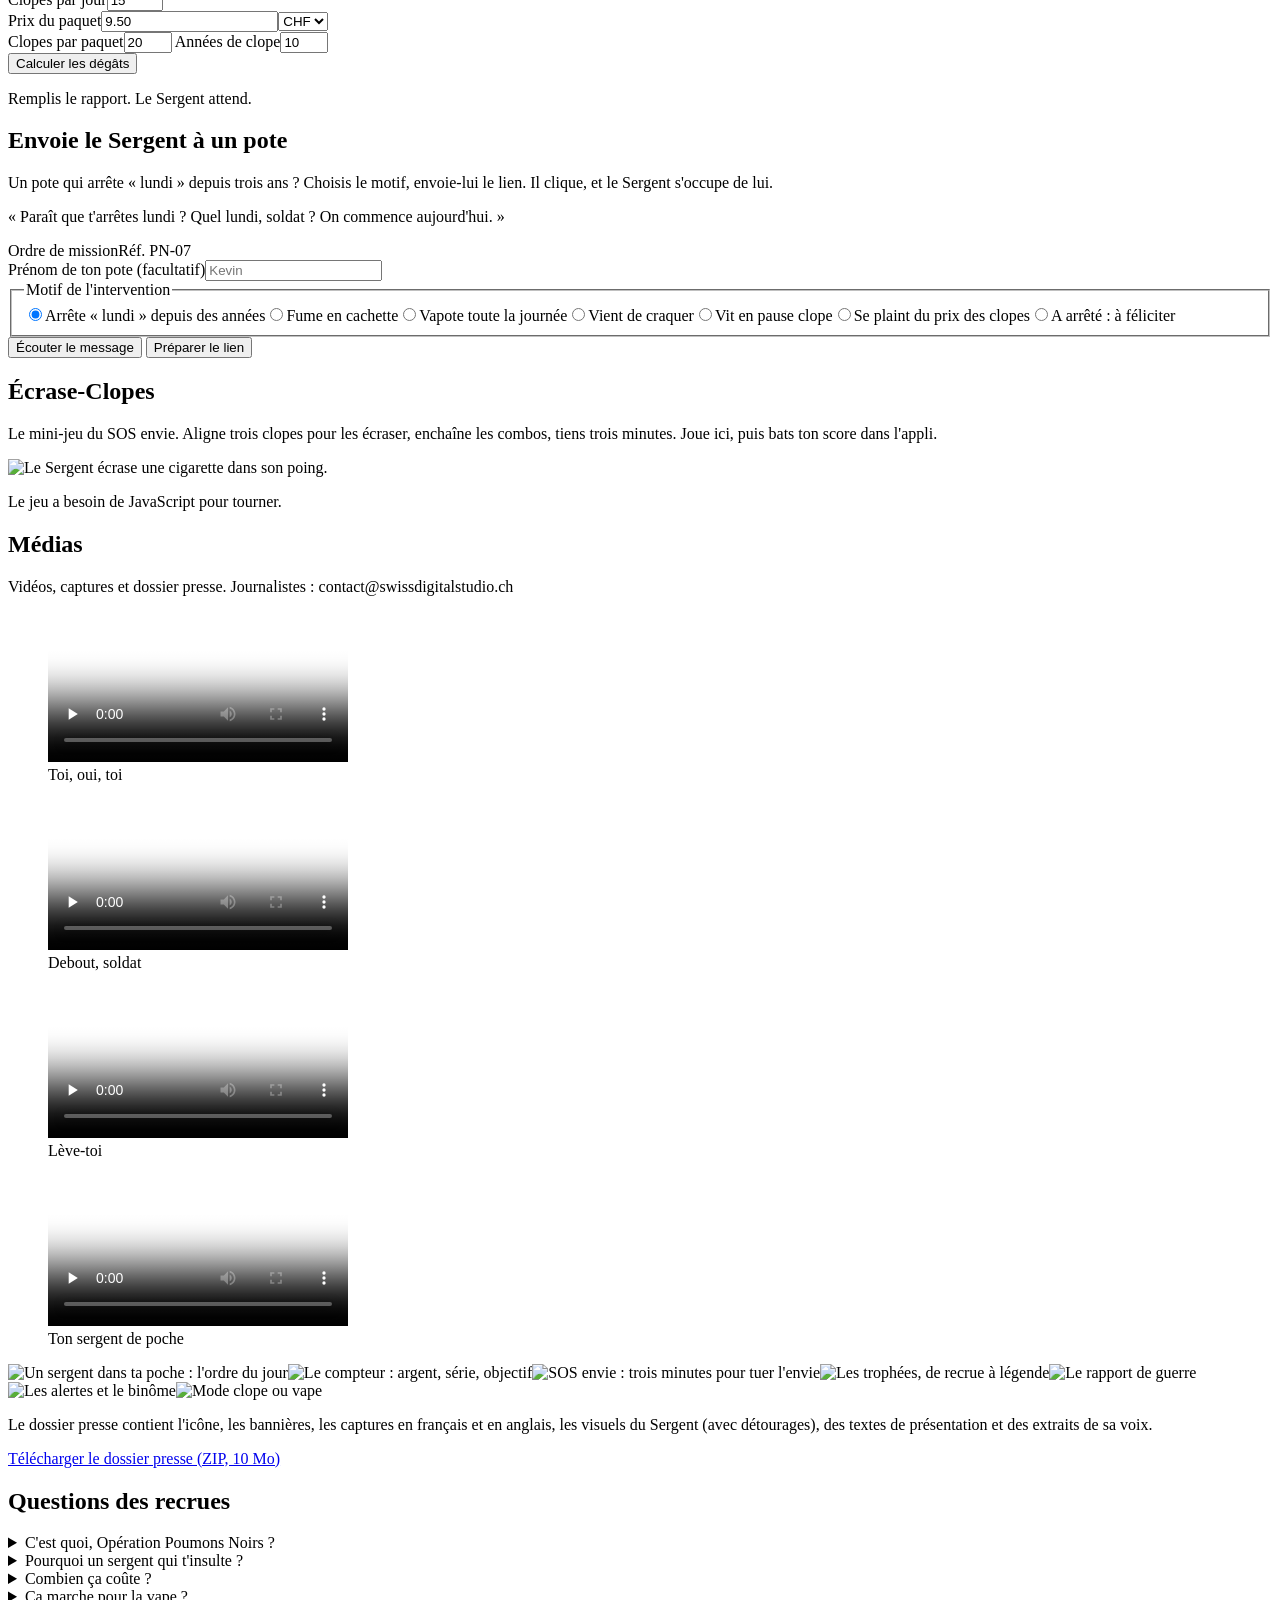
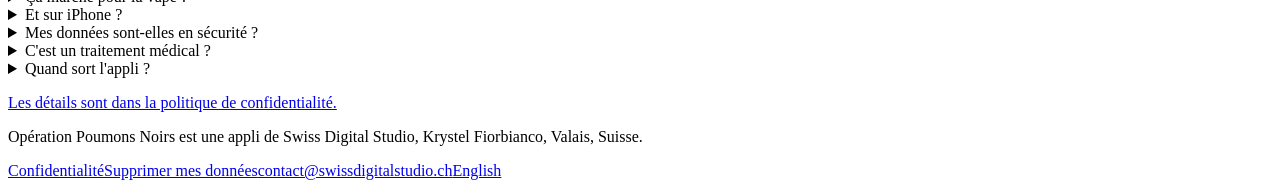
==== commit 9db0cdae: "Site : vote pour la version iPhone, et Android / iPhone dans l'admin - Sous le formulaire d'inscript" ====
--- a/site/index.html
+++ b/site/index.html
@@ -22,8 +22,8 @@
 <link rel="apple-touch-icon" href="/apple-touch-icon-v2.png">
 <link rel="preload" href="/fonts/stardos-stencil-latin-700-normal.woff2" as="font" type="font/woff2" crossorigin>
 <link rel="preload" href="/fonts/courier-prime-latin-400-normal.woff2" as="font" type="font/woff2" crossorigin>
-<link rel="stylesheet" href="/style.css?v=3">
-<script type="application/ld+json">{"@context": "https://schema.org", "@type": "MobileApplication", "name": "Opération Poumons Noirs", "alternateName": "Black Lungs", "operatingSystem": "Android", "applicationCategory": "HealthApplication", "inLanguage": ["fr", "en"], "description": "Un sergent instructeur dans ta poche pour arrêter de fumer ou de vapoter : 365 ordres vocaux, un SOS contre les envies, un mini-jeu et zéro pitié. Bientôt sur Android.", "publisher": {"@type": "Organization", "name": "Swiss Digital Studio"}, "url": "https://www.poumonsnoirs.com/"}</script><script type="application/ld+json">{"@context": "https://schema.org", "@type": "FAQPage", "mainEntity": [{"@type": "Question", "name": "C'est quoi, Opération Poumons Noirs ?", "acceptedAnswer": {"@type": "Answer", "text": "Une appli Android pour arrêter de fumer ou de vapoter. Un sergent instructeur te donne un ordre vocal par jour pendant 365 jours, t'aide à tenir face aux envies et suit tes progrès : jours tenus, argent économisé, trophées."}}, {"@type": "Question", "name": "Pourquoi un sergent qui t'insulte ?", "acceptedAnswer": {"@type": "Answer", "text": "Parce que certains en ont marre des applis qui les félicitent pour rien. Le Sergent est dur, drôle et cru. Il est réservé aux adultes."}}, {"@type": "Question", "name": "Combien ça coûte ?", "acceptedAnswer": {"@type": "Answer", "text": "7 jours d'essai gratuits. Ensuite, le programme complet en paiement unique (49.90 CHF ou 49,99 €), ou un abonnement à 9.90 CHF par mois ou 19.90 CHF par trimestre (9,99 € et 19,99 € en euros), résiliable à tout moment dans Google Play."}}, {"@type": "Question", "name": "Ça marche pour la vape ?", "acceptedAnswer": {"@type": "Answer", "text": "Oui. Le mode vape adapte le programme, les calculs et les ordres à la vapoteuse."}}, {"@type": "Question", "name": "Et sur iPhone ?", "acceptedAnswer": {"@type": "Answer", "text": "Pour l'instant, l'appli sort uniquement sur Android."}}, {"@type": "Question", "name": "Mes données sont-elles en sécurité ?", "acceptedAnswer": {"@type": "Answer", "text": "Tout reste sur ton téléphone. Seul le mode binôme, si tu l'actives, envoie quelques infos pour les montrer à ton binôme. Pas de pub, pas de pisteurs."}}, {"@type": "Question", "name": "C'est un traitement médical ?", "acceptedAnswer": {"@type": "Answer", "text": "Non. Opération Poumons Noirs n'est pas un dispositif médical et ne remplace pas un avis médical. Pour un accompagnement, parles-en à ton médecin ou à ton pharmacien."}}, {"@type": "Question", "name": "Quand sort l'appli ?", "acceptedAnswer": {"@type": "Answer", "text": "La sortie sur Google Play est prévue le 4 décembre 2026. D'ici là, elle est en test fermé. Signe ton ordre en haut de la page : tu reçois un e-mail le jour de la sortie."}}]}</script>
+<link rel="stylesheet" href="/style.css?v=4">
+<script type="application/ld+json">{"@context": "https://schema.org", "@type": "MobileApplication", "name": "Opération Poumons Noirs", "alternateName": "Black Lungs", "operatingSystem": "Android", "applicationCategory": "HealthApplication", "inLanguage": ["fr", "en"], "description": "Un sergent instructeur dans ta poche pour arrêter de fumer ou de vapoter : 365 ordres vocaux, un SOS contre les envies, un mini-jeu et zéro pitié. Bientôt sur Android.", "publisher": {"@type": "Organization", "name": "Swiss Digital Studio"}, "url": "https://www.poumonsnoirs.com/"}</script><script type="application/ld+json">{"@context": "https://schema.org", "@type": "FAQPage", "mainEntity": [{"@type": "Question", "name": "C'est quoi, Opération Poumons Noirs ?", "acceptedAnswer": {"@type": "Answer", "text": "Une appli Android pour arrêter de fumer ou de vapoter. Un sergent instructeur te donne un ordre vocal par jour pendant 365 jours, t'aide à tenir face aux envies et suit tes progrès : jours tenus, argent économisé, trophées."}}, {"@type": "Question", "name": "Pourquoi un sergent qui t'insulte ?", "acceptedAnswer": {"@type": "Answer", "text": "Parce que certains en ont marre des applis qui les félicitent pour rien. Le Sergent est dur, drôle et cru. Il est réservé aux adultes."}}, {"@type": "Question", "name": "Combien ça coûte ?", "acceptedAnswer": {"@type": "Answer", "text": "7 jours d'essai gratuits. Ensuite, le programme complet en paiement unique (49.90 CHF ou 49,99 €), ou un abonnement à 9.90 CHF par mois ou 19.90 CHF par trimestre (9,99 € et 19,99 € en euros), résiliable à tout moment dans Google Play."}}, {"@type": "Question", "name": "Ça marche pour la vape ?", "acceptedAnswer": {"@type": "Answer", "text": "Oui. Le mode vape adapte le programme, les calculs et les ordres à la vapoteuse."}}, {"@type": "Question", "name": "Et sur iPhone ?", "acceptedAnswer": {"@type": "Answer", "text": "Pour l'instant, l'appli sort uniquement sur Android. Tu es sur iPhone ? Vote pour la version iOS sous le formulaire d'inscription : plus il y a de votes, plus elle arrive vite."}}, {"@type": "Question", "name": "Mes données sont-elles en sécurité ?", "acceptedAnswer": {"@type": "Answer", "text": "Tout reste sur ton téléphone. Seul le mode binôme, si tu l'actives, envoie quelques infos pour les montrer à ton binôme. Pas de pub, pas de pisteurs."}}, {"@type": "Question", "name": "C'est un traitement médical ?", "acceptedAnswer": {"@type": "Answer", "text": "Non. Opération Poumons Noirs n'est pas un dispositif médical et ne remplace pas un avis médical. Pour un accompagnement, parles-en à ton médecin ou à ton pharmacien."}}, {"@type": "Question", "name": "Quand sort l'appli ?", "acceptedAnswer": {"@type": "Answer", "text": "La sortie sur Google Play est prévue le 4 décembre 2026. D'ici là, elle est en test fermé. Signe ton ordre en haut de la page : tu reçois un e-mail le jour de la sortie."}}]}</script>
 </head>
 <body>
 <a class="visually-hidden" href="#titre">Aller au contenu</a>
@@ -62,6 +62,7 @@
 </div>
 <p class="message" role="status" aria-live="polite"></p>
 <p class="mini">Tu reçois un seul e-mail, le jour de la sortie. Ton adresse est effacée au bout de 6 mois.</p>
+<div class="vote-ios"><button class="vote-ios-bouton" type="button" data-vote-ios aria-pressed="false"><svg viewBox="0 0 24 24" aria-hidden="true"><rect x="6.5" y="2.5" width="11" height="19" rx="2.6" fill="none" stroke="currentColor" stroke-width="1.8"/><path d="M10.5 18.6h3" stroke="currentColor" stroke-width="1.8" stroke-linecap="round"/></svg><span>Sur iPhone ? Vote pour la version iOS</span></button></div>
 </form>
 <div class="empreinte" aria-hidden="true"></div>
 </article>
@@ -169,7 +170,7 @@
 <section class="section sombre" id="questions" aria-labelledby="questions-titre">
 <div class="cadre">
 <div class="section-tete"><h2 id="questions-titre">Questions des recrues</h2></div>
-<div class="questions"><details><summary>C&#x27;est quoi, Opération Poumons Noirs ?</summary><p>Une appli Android pour arrêter de fumer ou de vapoter. Un sergent instructeur te donne un ordre vocal par jour pendant 365 jours, t&#x27;aide à tenir face aux envies et suit tes progrès : jours tenus, argent économisé, trophées.</p></details><details><summary>Pourquoi un sergent qui t&#x27;insulte ?</summary><p>Parce que certains en ont marre des applis qui les félicitent pour rien. Le Sergent est dur, drôle et cru. Il est réservé aux adultes.</p></details><details><summary>Combien ça coûte ?</summary><p>7 jours d&#x27;essai gratuits. Ensuite, le programme complet en paiement unique (49.90 CHF ou 49,99 €), ou un abonnement à 9.90 CHF par mois ou 19.90 CHF par trimestre (9,99 € et 19,99 € en euros), résiliable à tout moment dans Google Play.</p></details><details><summary>Ça marche pour la vape ?</summary><p>Oui. Le mode vape adapte le programme, les calculs et les ordres à la vapoteuse.</p></details><details><summary>Et sur iPhone ?</summary><p>Pour l&#x27;instant, l&#x27;appli sort uniquement sur Android.</p></details><details><summary>Mes données sont-elles en sécurité ?</summary><p>Tout reste sur ton téléphone. Seul le mode binôme, si tu l&#x27;actives, envoie quelques infos pour les montrer à ton binôme. Pas de pub, pas de pisteurs.</p></details><details><summary>C&#x27;est un traitement médical ?</summary><p>Non. Opération Poumons Noirs n&#x27;est pas un dispositif médical et ne remplace pas un avis médical. Pour un accompagnement, parles-en à ton médecin ou à ton pharmacien.</p></details><details><summary>Quand sort l&#x27;appli ?</summary><p>La sortie sur Google Play est prévue le 4 décembre 2026. D&#x27;ici là, elle est en test fermé. Signe ton ordre en haut de la page : tu reçois un e-mail le jour de la sortie.</p></details><p class="questions-lien"><a href="/privacy">Les détails sont dans la politique de confidentialité.</a></p></div>
+<div class="questions"><details><summary>C&#x27;est quoi, Opération Poumons Noirs ?</summary><p>Une appli Android pour arrêter de fumer ou de vapoter. Un sergent instructeur te donne un ordre vocal par jour pendant 365 jours, t&#x27;aide à tenir face aux envies et suit tes progrès : jours tenus, argent économisé, trophées.</p></details><details><summary>Pourquoi un sergent qui t&#x27;insulte ?</summary><p>Parce que certains en ont marre des applis qui les félicitent pour rien. Le Sergent est dur, drôle et cru. Il est réservé aux adultes.</p></details><details><summary>Combien ça coûte ?</summary><p>7 jours d&#x27;essai gratuits. Ensuite, le programme complet en paiement unique (49.90 CHF ou 49,99 €), ou un abonnement à 9.90 CHF par mois ou 19.90 CHF par trimestre (9,99 € et 19,99 € en euros), résiliable à tout moment dans Google Play.</p></details><details><summary>Ça marche pour la vape ?</summary><p>Oui. Le mode vape adapte le programme, les calculs et les ordres à la vapoteuse.</p></details><details><summary>Et sur iPhone ?</summary><p>Pour l&#x27;instant, l&#x27;appli sort uniquement sur Android. Tu es sur iPhone ? Vote pour la version iOS sous le formulaire d&#x27;inscription : plus il y a de votes, plus elle arrive vite.</p></details><details><summary>Mes données sont-elles en sécurité ?</summary><p>Tout reste sur ton téléphone. Seul le mode binôme, si tu l&#x27;actives, envoie quelques infos pour les montrer à ton binôme. Pas de pub, pas de pisteurs.</p></details><details><summary>C&#x27;est un traitement médical ?</summary><p>Non. Opération Poumons Noirs n&#x27;est pas un dispositif médical et ne remplace pas un avis médical. Pour un accompagnement, parles-en à ton médecin ou à ton pharmacien.</p></details><details><summary>Quand sort l&#x27;appli ?</summary><p>La sortie sur Google Play est prévue le 4 décembre 2026. D&#x27;ici là, elle est en test fermé. Signe ton ordre en haut de la page : tu reçois un e-mail le jour de la sortie.</p></details><p class="questions-lien"><a href="/privacy">Les détails sont dans la politique de confidentialité.</a></p></div>
 </div>
 </section>
 </main>
@@ -177,8 +178,8 @@
 <p>Opération Poumons Noirs est une appli de Swiss Digital Studio, Krystel Fiorbianco, Valais, Suisse.</p>
 <nav aria-label="Confidentialité"><a href="/privacy">Confidentialité</a><a href="/suppression">Supprimer mes données</a><a href="mailto:contact@swissdigitalstudio.ch">contact@swissdigitalstudio.ch</a><a href="/en" lang="en">English</a></nav>
 </div></footer>
-<script id="textes" type="application/json">{"erreurEmail": "Cette adresse ne passe pas. Vérifie ton e-mail.", "erreurReseau": "Pas de réseau. Réessaie dans un instant.", "recrueOk": "Recrue enregistrée. Le jour J, le Sergent vient te chercher.", "empreinteSigne": "Mobilisé", "empreinteRecu": "Ordre reçu", "copie": "Lien copié.", "copieManuelle": "Copie le lien ci-dessus à la main.", "waNom": "{n}, le Sergent a un ordre de mission pour toi :", "waSans": "Le Sergent a un ordre de mission pour toi :", "partageTitre": "Un ordre du Sergent", "soldat": "Soldat"}</script>
-<script src="/site.js?v=6" defer></script>
+<script id="textes" type="application/json">{"erreurEmail": "Cette adresse ne passe pas. Vérifie ton e-mail.", "erreurReseau": "Pas de réseau. Réessaie dans un instant.", "recrueOk": "Recrue enregistrée. Le jour J, le Sergent vient te chercher.", "empreinteSigne": "Mobilisé", "empreinteRecu": "Ordre reçu", "voteIos": "Sur iPhone ? Vote pour la version iOS", "voteIosOk": "Vote iPhone compté. Laisse ton e-mail juste au-dessus : on te prévient quand la version iPhone sort.", "recrueOkIos": "Recrue enregistrée. On te prévient quand la version iPhone sort.", "voteIosFait": "Vote iPhone compté. Tu seras prévenu quand la version iPhone sort.", "copie": "Lien copié.", "copieManuelle": "Copie le lien ci-dessus à la main.", "waNom": "{n}, le Sergent a un ordre de mission pour toi :", "waSans": "Le Sergent a un ordre de mission pour toi :", "partageTitre": "Un ordre du Sergent", "soldat": "Soldat"}</script>
+<script src="/site.js?v=7" defer></script>
 <script src="/jeu.js?v=2" defer></script>
 </body>
 </html>
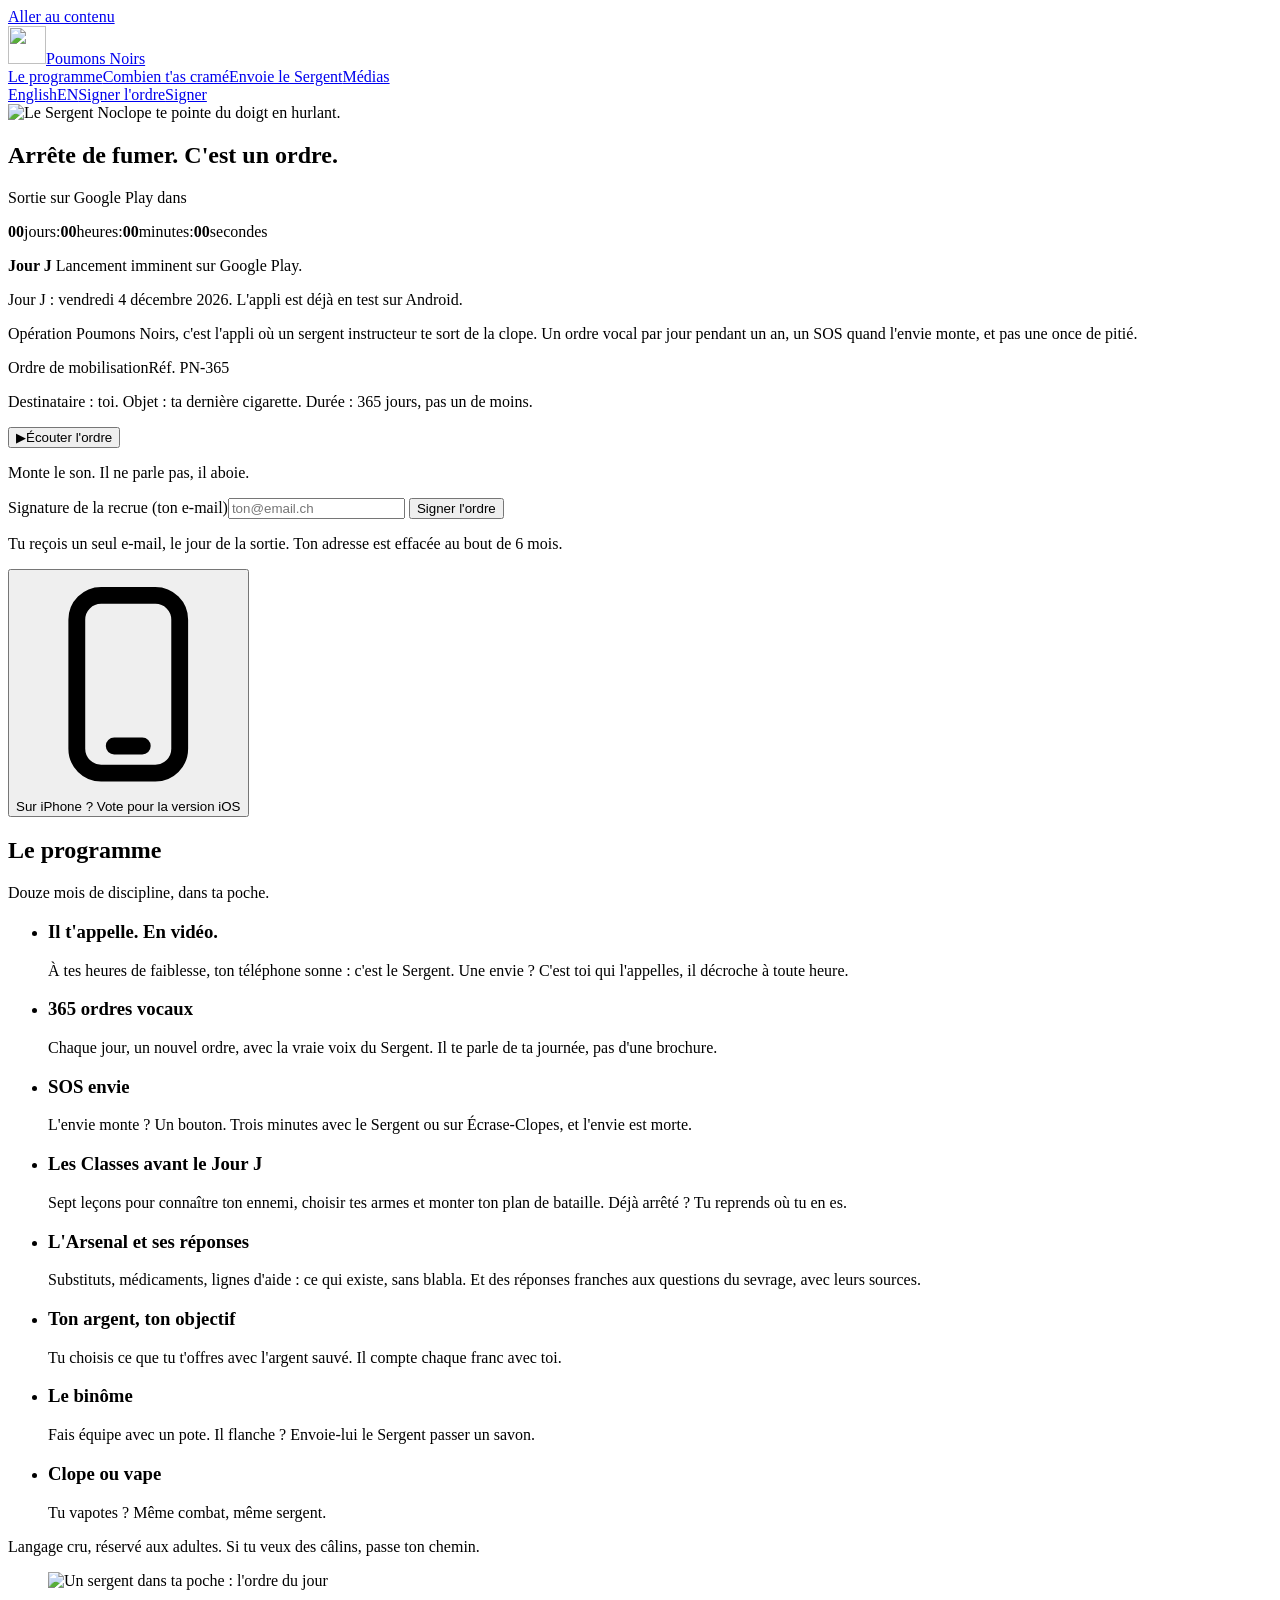
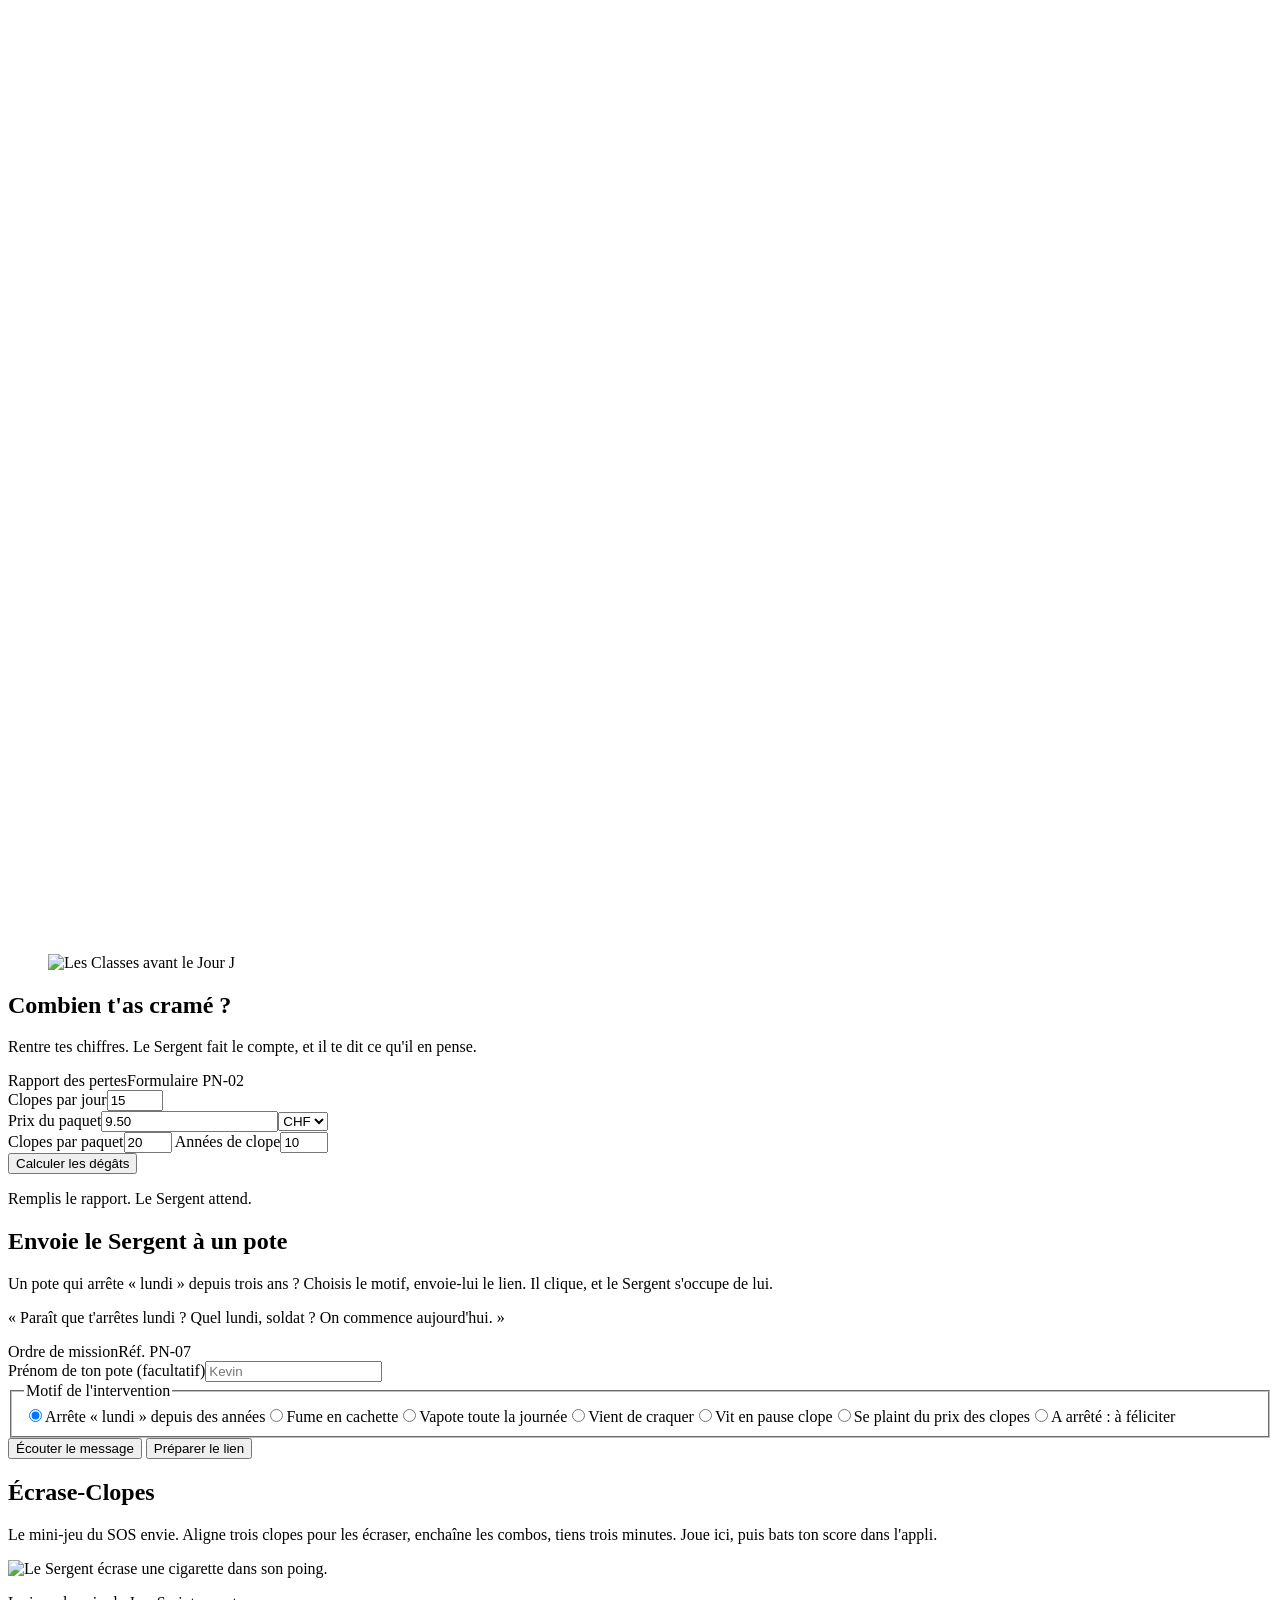
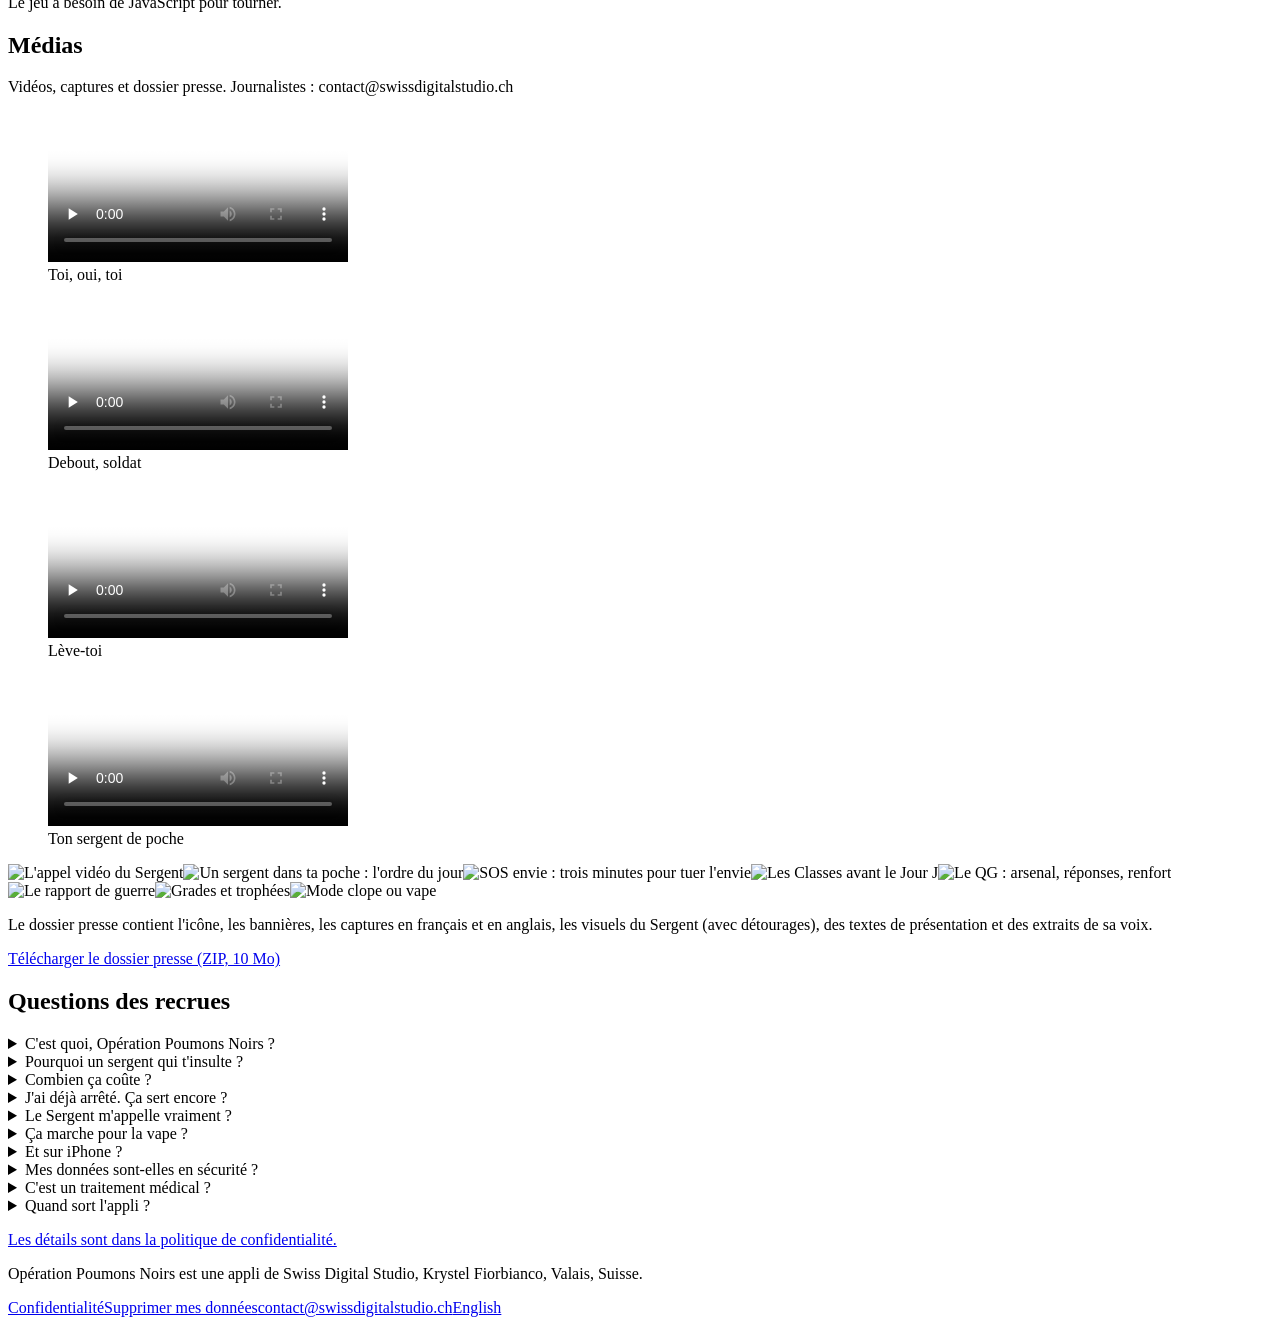
==== commit c0bc7102: "Site : nouveautés de la 1.0, nouveaux prix, appel vidéo du Sergent, captures à jour - FAQ : prix 39." ====
--- a/site/index.html
+++ b/site/index.html
@@ -4,14 +4,14 @@
 <meta charset="utf-8">
 <meta name="viewport" content="width=device-width, initial-scale=1">
 <title>Opération Poumons Noirs : arrête de fumer avec un sergent instructeur</title>
-<meta name="description" content="Un sergent instructeur dans ta poche pour arrêter de fumer ou de vapoter : 365 ordres vocaux, un SOS contre les envies, un mini-jeu et zéro pitié. Bientôt sur Android.">
+<meta name="description" content="Un sergent instructeur dans ta poche pour arrêter de fumer ou de vapoter : 365 ordres vocaux, des appels vidéo quand tu craques, un SOS contre les envies et zéro pitié. Bientôt sur Android.">
 
 <link rel="canonical" href="https://www.poumonsnoirs.com/">
 <link rel="alternate" hreflang="fr" href="https://www.poumonsnoirs.com/"><link rel="alternate" hreflang="en" href="https://www.poumonsnoirs.com/en"><link rel="alternate" hreflang="x-default" href="https://www.poumonsnoirs.com/">
 <meta property="og:type" content="website">
 <meta property="og:site_name" content="Opération Poumons Noirs">
 <meta property="og:title" content="Opération Poumons Noirs : arrête de fumer avec un sergent instructeur">
-<meta property="og:description" content="Un sergent instructeur dans ta poche pour arrêter de fumer ou de vapoter : 365 ordres vocaux, un SOS contre les envies, un mini-jeu et zéro pitié. Bientôt sur Android.">
+<meta property="og:description" content="Un sergent instructeur dans ta poche pour arrêter de fumer ou de vapoter : 365 ordres vocaux, des appels vidéo quand tu craques, un SOS contre les envies et zéro pitié. Bientôt sur Android.">
 <meta property="og:image" content="https://www.poumonsnoirs.com/img/og-fr-v2.jpg">
 <meta property="og:image:width" content="1200"><meta property="og:image:height" content="630">
 <meta property="og:url" content="https://www.poumonsnoirs.com/">
@@ -23,7 +23,7 @@
 <link rel="preload" href="/fonts/stardos-stencil-latin-700-normal.woff2" as="font" type="font/woff2" crossorigin>
 <link rel="preload" href="/fonts/courier-prime-latin-400-normal.woff2" as="font" type="font/woff2" crossorigin>
 <link rel="stylesheet" href="/style.css?v=4">
-<script type="application/ld+json">{"@context": "https://schema.org", "@type": "MobileApplication", "name": "Opération Poumons Noirs", "alternateName": "Black Lungs", "operatingSystem": "Android", "applicationCategory": "HealthApplication", "inLanguage": ["fr", "en"], "description": "Un sergent instructeur dans ta poche pour arrêter de fumer ou de vapoter : 365 ordres vocaux, un SOS contre les envies, un mini-jeu et zéro pitié. Bientôt sur Android.", "publisher": {"@type": "Organization", "name": "Swiss Digital Studio"}, "url": "https://www.poumonsnoirs.com/"}</script><script type="application/ld+json">{"@context": "https://schema.org", "@type": "FAQPage", "mainEntity": [{"@type": "Question", "name": "C'est quoi, Opération Poumons Noirs ?", "acceptedAnswer": {"@type": "Answer", "text": "Une appli Android pour arrêter de fumer ou de vapoter. Un sergent instructeur te donne un ordre vocal par jour pendant 365 jours, t'aide à tenir face aux envies et suit tes progrès : jours tenus, argent économisé, trophées."}}, {"@type": "Question", "name": "Pourquoi un sergent qui t'insulte ?", "acceptedAnswer": {"@type": "Answer", "text": "Parce que certains en ont marre des applis qui les félicitent pour rien. Le Sergent est dur, drôle et cru. Il est réservé aux adultes."}}, {"@type": "Question", "name": "Combien ça coûte ?", "acceptedAnswer": {"@type": "Answer", "text": "7 jours d'essai gratuits. Ensuite, le programme complet en paiement unique (49.90 CHF ou 49,99 €), ou un abonnement à 9.90 CHF par mois ou 19.90 CHF par trimestre (9,99 € et 19,99 € en euros), résiliable à tout moment dans Google Play."}}, {"@type": "Question", "name": "Ça marche pour la vape ?", "acceptedAnswer": {"@type": "Answer", "text": "Oui. Le mode vape adapte le programme, les calculs et les ordres à la vapoteuse."}}, {"@type": "Question", "name": "Et sur iPhone ?", "acceptedAnswer": {"@type": "Answer", "text": "Pour l'instant, l'appli sort uniquement sur Android. Tu es sur iPhone ? Vote pour la version iOS sous le formulaire d'inscription : plus il y a de votes, plus elle arrive vite."}}, {"@type": "Question", "name": "Mes données sont-elles en sécurité ?", "acceptedAnswer": {"@type": "Answer", "text": "Tout reste sur ton téléphone. Seul le mode binôme, si tu l'actives, envoie quelques infos pour les montrer à ton binôme. Pas de pub, pas de pisteurs."}}, {"@type": "Question", "name": "C'est un traitement médical ?", "acceptedAnswer": {"@type": "Answer", "text": "Non. Opération Poumons Noirs n'est pas un dispositif médical et ne remplace pas un avis médical. Pour un accompagnement, parles-en à ton médecin ou à ton pharmacien."}}, {"@type": "Question", "name": "Quand sort l'appli ?", "acceptedAnswer": {"@type": "Answer", "text": "La sortie sur Google Play est prévue le 4 décembre 2026. D'ici là, elle est en test fermé. Signe ton ordre en haut de la page : tu reçois un e-mail le jour de la sortie."}}]}</script>
+<script type="application/ld+json">{"@context": "https://schema.org", "@type": "MobileApplication", "name": "Opération Poumons Noirs", "alternateName": "Black Lungs", "operatingSystem": "Android", "applicationCategory": "HealthApplication", "inLanguage": ["fr", "en"], "description": "Un sergent instructeur dans ta poche pour arrêter de fumer ou de vapoter : 365 ordres vocaux, des appels vidéo quand tu craques, un SOS contre les envies et zéro pitié. Bientôt sur Android.", "publisher": {"@type": "Organization", "name": "Swiss Digital Studio"}, "url": "https://www.poumonsnoirs.com/"}</script><script type="application/ld+json">{"@context": "https://schema.org", "@type": "FAQPage", "mainEntity": [{"@type": "Question", "name": "C'est quoi, Opération Poumons Noirs ?", "acceptedAnswer": {"@type": "Answer", "text": "Une appli Android pour arrêter de fumer ou de vapoter. Un sergent instructeur te donne un ordre vocal par jour pendant 365 jours, t'aide à tenir face aux envies et suit tes progrès : jours tenus, argent économisé, trophées."}}, {"@type": "Question", "name": "Pourquoi un sergent qui t'insulte ?", "acceptedAnswer": {"@type": "Answer", "text": "Parce que certains en ont marre des applis qui les félicitent pour rien. Le Sergent est dur, drôle et cru. Il est réservé aux adultes."}}, {"@type": "Question", "name": "Combien ça coûte ?", "acceptedAnswer": {"@type": "Answer", "text": "Le SOS, l'Écrase-Clopes, le rapport de guerre, les trophées, les Classes, l'Arsenal et le binôme sont gratuits, pour toujours. Le programme complet (les 365 ordres et les appels du Sergent) s'essaie 7 jours gratuitement, puis coûte 39.90 CHF (39,99 €) en paiement unique, sans abonnement. Ou 6.90 CHF (6,99 €) par mois, ou 14.90 CHF (14,99 €) par trimestre, résiliables à tout moment dans Google Play."}}, {"@type": "Question", "name": "J'ai déjà arrêté. Ça sert encore ?", "acceptedAnswer": {"@type": "Answer", "text": "Oui. À l'enrôlement, choisis « J'ai déjà arrêté » et la date de ton premier jour sans : ces jours comptent comme tenus, et le Sergent reprend à partir de là."}}, {"@type": "Question", "name": "Le Sergent m'appelle vraiment ?", "acceptedAnswer": {"@type": "Answer", "text": "Oui, dans l'appli : à tes heures de faiblesse, ton téléphone sonne et le Sergent apparaît en vidéo. Ce n'est pas un appel téléphonique, et tu peux couper les appels dans ton profil."}}, {"@type": "Question", "name": "Ça marche pour la vape ?", "acceptedAnswer": {"@type": "Answer", "text": "Oui. Le mode vape adapte le programme, les calculs et les ordres à la vapoteuse."}}, {"@type": "Question", "name": "Et sur iPhone ?", "acceptedAnswer": {"@type": "Answer", "text": "Pour l'instant, l'appli sort uniquement sur Android. Tu es sur iPhone ? Vote pour la version iOS sous le formulaire d'inscription : plus il y a de votes, plus elle arrive vite."}}, {"@type": "Question", "name": "Mes données sont-elles en sécurité ?", "acceptedAnswer": {"@type": "Answer", "text": "Tout reste sur ton téléphone. Seuls le binôme et le code recrue, si tu les utilises, passent par notre serveur, et tu peux tout effacer depuis l'appli. Pas de pub, pas de pisteurs."}}, {"@type": "Question", "name": "C'est un traitement médical ?", "acceptedAnswer": {"@type": "Answer", "text": "Non. Opération Poumons Noirs n'est pas un dispositif médical et ne remplace pas un avis médical. Pour un accompagnement, parles-en à ton médecin ou à ton pharmacien."}}, {"@type": "Question", "name": "Quand sort l'appli ?", "acceptedAnswer": {"@type": "Answer", "text": "La sortie sur Google Play est prévue le 4 décembre 2026. D'ici là, elle est en test fermé. Signe ton ordre en haut de la page : tu reçois un e-mail le jour de la sortie."}}]}</script>
 </head>
 <body>
 <a class="visually-hidden" href="#titre">Aller au contenu</a>
@@ -73,10 +73,10 @@
 <div class="cadre programme-grille">
 <div>
 <div class="section-tete"><h2 id="programme-titre">Le programme</h2><p>Douze mois de discipline, dans ta poche.</p></div>
-<ul class="programme-liste"><li><h3>365 ordres vocaux</h3><p>Chaque jour, un nouvel ordre, avec la vraie voix du Sergent. Il te parle de ta journée, pas d&#x27;une brochure.</p></li><li><h3>SOS envie</h3><p>L&#x27;envie monte ? Un bouton. Trois minutes avec le Sergent ou sur Écrase-Clopes, et l&#x27;envie est morte.</p></li><li><h3>Alertes à tes pires moments</h3><p>Le café, la pause, l&#x27;après-repas : il te tombe dessus juste avant.</p></li><li><h3>Ton argent, ton objectif</h3><p>Tu choisis ce que tu t&#x27;offres avec l&#x27;argent sauvé. Il compte chaque franc avec toi.</p></li><li><h3>Le binôme</h3><p>Fais équipe avec un pote. Chacun voit si l&#x27;autre a tenu sa journée.</p></li><li><h3>Clope ou vape</h3><p>Tu vapotes ? Même combat, même sergent.</p></li></ul>
+<ul class="programme-liste"><li><h3>Il t&#x27;appelle. En vidéo.</h3><p>À tes heures de faiblesse, ton téléphone sonne : c&#x27;est le Sergent. Une envie ? C&#x27;est toi qui l&#x27;appelles, il décroche à toute heure.</p></li><li><h3>365 ordres vocaux</h3><p>Chaque jour, un nouvel ordre, avec la vraie voix du Sergent. Il te parle de ta journée, pas d&#x27;une brochure.</p></li><li><h3>SOS envie</h3><p>L&#x27;envie monte ? Un bouton. Trois minutes avec le Sergent ou sur Écrase-Clopes, et l&#x27;envie est morte.</p></li><li><h3>Les Classes avant le Jour J</h3><p>Sept leçons pour connaître ton ennemi, choisir tes armes et monter ton plan de bataille. Déjà arrêté ? Tu reprends où tu en es.</p></li><li><h3>L&#x27;Arsenal et ses réponses</h3><p>Substituts, médicaments, lignes d&#x27;aide : ce qui existe, sans blabla. Et des réponses franches aux questions du sevrage, avec leurs sources.</p></li><li><h3>Ton argent, ton objectif</h3><p>Tu choisis ce que tu t&#x27;offres avec l&#x27;argent sauvé. Il compte chaque franc avec toi.</p></li><li><h3>Le binôme</h3><p>Fais équipe avec un pote. Il flanche ? Envoie-lui le Sergent passer un savon.</p></li><li><h3>Clope ou vape</h3><p>Tu vapotes ? Même combat, même sergent.</p></li></ul>
 <p class="avertissement">Langage cru, réservé aux adultes. Si tu veux des câlins, passe ton chemin.</p>
 </div>
-<figure class="telephones" aria-label="Captures d&#x27;écran de l&#x27;appli"><div class="telephone"><img src="/img/fr/capture_1-v2.webp" alt="Un sergent dans ta poche : l&#x27;ordre du jour" width="540" height="960" loading="lazy"></div><div class="telephone"><img src="/img/fr/capture_3-v2.webp" alt="SOS envie : trois minutes pour tuer l&#x27;envie" width="540" height="960" loading="lazy"></div><div class="telephone"><img src="/img/fr/capture_5-v2.webp" alt="Le rapport de guerre" width="540" height="960" loading="lazy"></div></figure>
+<figure class="telephones" aria-label="Captures d&#x27;écran de l&#x27;appli"><div class="telephone"><img src="/img/fr/capture_2-v3.webp" alt="Un sergent dans ta poche : l&#x27;ordre du jour" width="540" height="960" loading="lazy"></div><div class="telephone"><video data-boucle autoplay muted loop playsinline preload="metadata" width="540" height="960" poster="/video/appel-sergent-fr.jpg" aria-label="Le Sergent Noclope en appel vidéo te pointe du doigt : « Toi, oui toi : pose cette clope. »"><source src="/video/appel-sergent-fr.mp4" type="video/mp4"></video></div><div class="telephone"><img src="/img/fr/capture_4-v3.webp" alt="Les Classes avant le Jour J" width="540" height="960" loading="lazy"></div></figure>
 </div>
 </section>
 
@@ -162,7 +162,7 @@
 <figure class="video"><video controls preload="none" playsinline poster="/video/leve-toi.jpg"><source src="/video/leve-toi.mp4" type="video/mp4"></video><figcaption>Lève-toi</figcaption></figure>
 <figure class="video"><video controls preload="none" playsinline poster="/video/sergent-de-poche.jpg"><source src="/video/sergent-de-poche.mp4" type="video/mp4"></video><figcaption>Ton sergent de poche</figcaption></figure>
 </div>
-<div class="captures" role="list" aria-label="Captures d&#x27;écran de l&#x27;appli"><img src="/img/fr/capture_1-v2.webp" alt="Un sergent dans ta poche : l&#x27;ordre du jour" width="540" height="960" loading="lazy" role="listitem"><img src="/img/fr/capture_2-v2.webp" alt="Le compteur : argent, série, objectif" width="540" height="960" loading="lazy" role="listitem"><img src="/img/fr/capture_3-v2.webp" alt="SOS envie : trois minutes pour tuer l&#x27;envie" width="540" height="960" loading="lazy" role="listitem"><img src="/img/fr/capture_4-v2.webp" alt="Les trophées, de recrue à légende" width="540" height="960" loading="lazy" role="listitem"><img src="/img/fr/capture_5-v2.webp" alt="Le rapport de guerre" width="540" height="960" loading="lazy" role="listitem"><img src="/img/fr/capture_6-v2.webp" alt="Les alertes et le binôme" width="540" height="960" loading="lazy" role="listitem"><img src="/img/fr/capture_7-v2.webp" alt="Mode clope ou vape" width="540" height="960" loading="lazy" role="listitem"></div>
+<div class="captures" role="list" aria-label="Captures d&#x27;écran de l&#x27;appli"><img src="/img/fr/capture_1-v3.webp" alt="L&#x27;appel vidéo du Sergent" width="540" height="960" loading="lazy" role="listitem"><img src="/img/fr/capture_2-v3.webp" alt="Un sergent dans ta poche : l&#x27;ordre du jour" width="540" height="960" loading="lazy" role="listitem"><img src="/img/fr/capture_3-v3.webp" alt="SOS envie : trois minutes pour tuer l&#x27;envie" width="540" height="960" loading="lazy" role="listitem"><img src="/img/fr/capture_4-v3.webp" alt="Les Classes avant le Jour J" width="540" height="960" loading="lazy" role="listitem"><img src="/img/fr/capture_5-v3.webp" alt="Le QG : arsenal, réponses, renfort" width="540" height="960" loading="lazy" role="listitem"><img src="/img/fr/capture_6-v3.webp" alt="Le rapport de guerre" width="540" height="960" loading="lazy" role="listitem"><img src="/img/fr/capture_7-v3.webp" alt="Grades et trophées" width="540" height="960" loading="lazy" role="listitem"><img src="/img/fr/capture_8-v3.webp" alt="Mode clope ou vape" width="540" height="960" loading="lazy" role="listitem"></div>
 <div class="presse"><p>Le dossier presse contient l&#x27;icône, les bannières, les captures en français et en anglais, les visuels du Sergent (avec détourages), des textes de présentation et des extraits de sa voix.</p><a class="bouton" href="/presse/poumons-noirs-dossier-presse.zip" download>Télécharger le dossier presse (ZIP, 10 Mo)</a></div>
 </div>
 </section>
@@ -170,7 +170,7 @@
 <section class="section sombre" id="questions" aria-labelledby="questions-titre">
 <div class="cadre">
 <div class="section-tete"><h2 id="questions-titre">Questions des recrues</h2></div>
-<div class="questions"><details><summary>C&#x27;est quoi, Opération Poumons Noirs ?</summary><p>Une appli Android pour arrêter de fumer ou de vapoter. Un sergent instructeur te donne un ordre vocal par jour pendant 365 jours, t&#x27;aide à tenir face aux envies et suit tes progrès : jours tenus, argent économisé, trophées.</p></details><details><summary>Pourquoi un sergent qui t&#x27;insulte ?</summary><p>Parce que certains en ont marre des applis qui les félicitent pour rien. Le Sergent est dur, drôle et cru. Il est réservé aux adultes.</p></details><details><summary>Combien ça coûte ?</summary><p>7 jours d&#x27;essai gratuits. Ensuite, le programme complet en paiement unique (49.90 CHF ou 49,99 €), ou un abonnement à 9.90 CHF par mois ou 19.90 CHF par trimestre (9,99 € et 19,99 € en euros), résiliable à tout moment dans Google Play.</p></details><details><summary>Ça marche pour la vape ?</summary><p>Oui. Le mode vape adapte le programme, les calculs et les ordres à la vapoteuse.</p></details><details><summary>Et sur iPhone ?</summary><p>Pour l&#x27;instant, l&#x27;appli sort uniquement sur Android. Tu es sur iPhone ? Vote pour la version iOS sous le formulaire d&#x27;inscription : plus il y a de votes, plus elle arrive vite.</p></details><details><summary>Mes données sont-elles en sécurité ?</summary><p>Tout reste sur ton téléphone. Seul le mode binôme, si tu l&#x27;actives, envoie quelques infos pour les montrer à ton binôme. Pas de pub, pas de pisteurs.</p></details><details><summary>C&#x27;est un traitement médical ?</summary><p>Non. Opération Poumons Noirs n&#x27;est pas un dispositif médical et ne remplace pas un avis médical. Pour un accompagnement, parles-en à ton médecin ou à ton pharmacien.</p></details><details><summary>Quand sort l&#x27;appli ?</summary><p>La sortie sur Google Play est prévue le 4 décembre 2026. D&#x27;ici là, elle est en test fermé. Signe ton ordre en haut de la page : tu reçois un e-mail le jour de la sortie.</p></details><p class="questions-lien"><a href="/privacy">Les détails sont dans la politique de confidentialité.</a></p></div>
+<div class="questions"><details><summary>C&#x27;est quoi, Opération Poumons Noirs ?</summary><p>Une appli Android pour arrêter de fumer ou de vapoter. Un sergent instructeur te donne un ordre vocal par jour pendant 365 jours, t&#x27;aide à tenir face aux envies et suit tes progrès : jours tenus, argent économisé, trophées.</p></details><details><summary>Pourquoi un sergent qui t&#x27;insulte ?</summary><p>Parce que certains en ont marre des applis qui les félicitent pour rien. Le Sergent est dur, drôle et cru. Il est réservé aux adultes.</p></details><details><summary>Combien ça coûte ?</summary><p>Le SOS, l&#x27;Écrase-Clopes, le rapport de guerre, les trophées, les Classes, l&#x27;Arsenal et le binôme sont gratuits, pour toujours. Le programme complet (les 365 ordres et les appels du Sergent) s&#x27;essaie 7 jours gratuitement, puis coûte 39.90 CHF (39,99 €) en paiement unique, sans abonnement. Ou 6.90 CHF (6,99 €) par mois, ou 14.90 CHF (14,99 €) par trimestre, résiliables à tout moment dans Google Play.</p></details><details><summary>J&#x27;ai déjà arrêté. Ça sert encore ?</summary><p>Oui. À l&#x27;enrôlement, choisis « J&#x27;ai déjà arrêté » et la date de ton premier jour sans : ces jours comptent comme tenus, et le Sergent reprend à partir de là.</p></details><details><summary>Le Sergent m&#x27;appelle vraiment ?</summary><p>Oui, dans l&#x27;appli : à tes heures de faiblesse, ton téléphone sonne et le Sergent apparaît en vidéo. Ce n&#x27;est pas un appel téléphonique, et tu peux couper les appels dans ton profil.</p></details><details><summary>Ça marche pour la vape ?</summary><p>Oui. Le mode vape adapte le programme, les calculs et les ordres à la vapoteuse.</p></details><details><summary>Et sur iPhone ?</summary><p>Pour l&#x27;instant, l&#x27;appli sort uniquement sur Android. Tu es sur iPhone ? Vote pour la version iOS sous le formulaire d&#x27;inscription : plus il y a de votes, plus elle arrive vite.</p></details><details><summary>Mes données sont-elles en sécurité ?</summary><p>Tout reste sur ton téléphone. Seuls le binôme et le code recrue, si tu les utilises, passent par notre serveur, et tu peux tout effacer depuis l&#x27;appli. Pas de pub, pas de pisteurs.</p></details><details><summary>C&#x27;est un traitement médical ?</summary><p>Non. Opération Poumons Noirs n&#x27;est pas un dispositif médical et ne remplace pas un avis médical. Pour un accompagnement, parles-en à ton médecin ou à ton pharmacien.</p></details><details><summary>Quand sort l&#x27;appli ?</summary><p>La sortie sur Google Play est prévue le 4 décembre 2026. D&#x27;ici là, elle est en test fermé. Signe ton ordre en haut de la page : tu reçois un e-mail le jour de la sortie.</p></details><p class="questions-lien"><a href="/privacy">Les détails sont dans la politique de confidentialité.</a></p></div>
 </div>
 </section>
 </main>
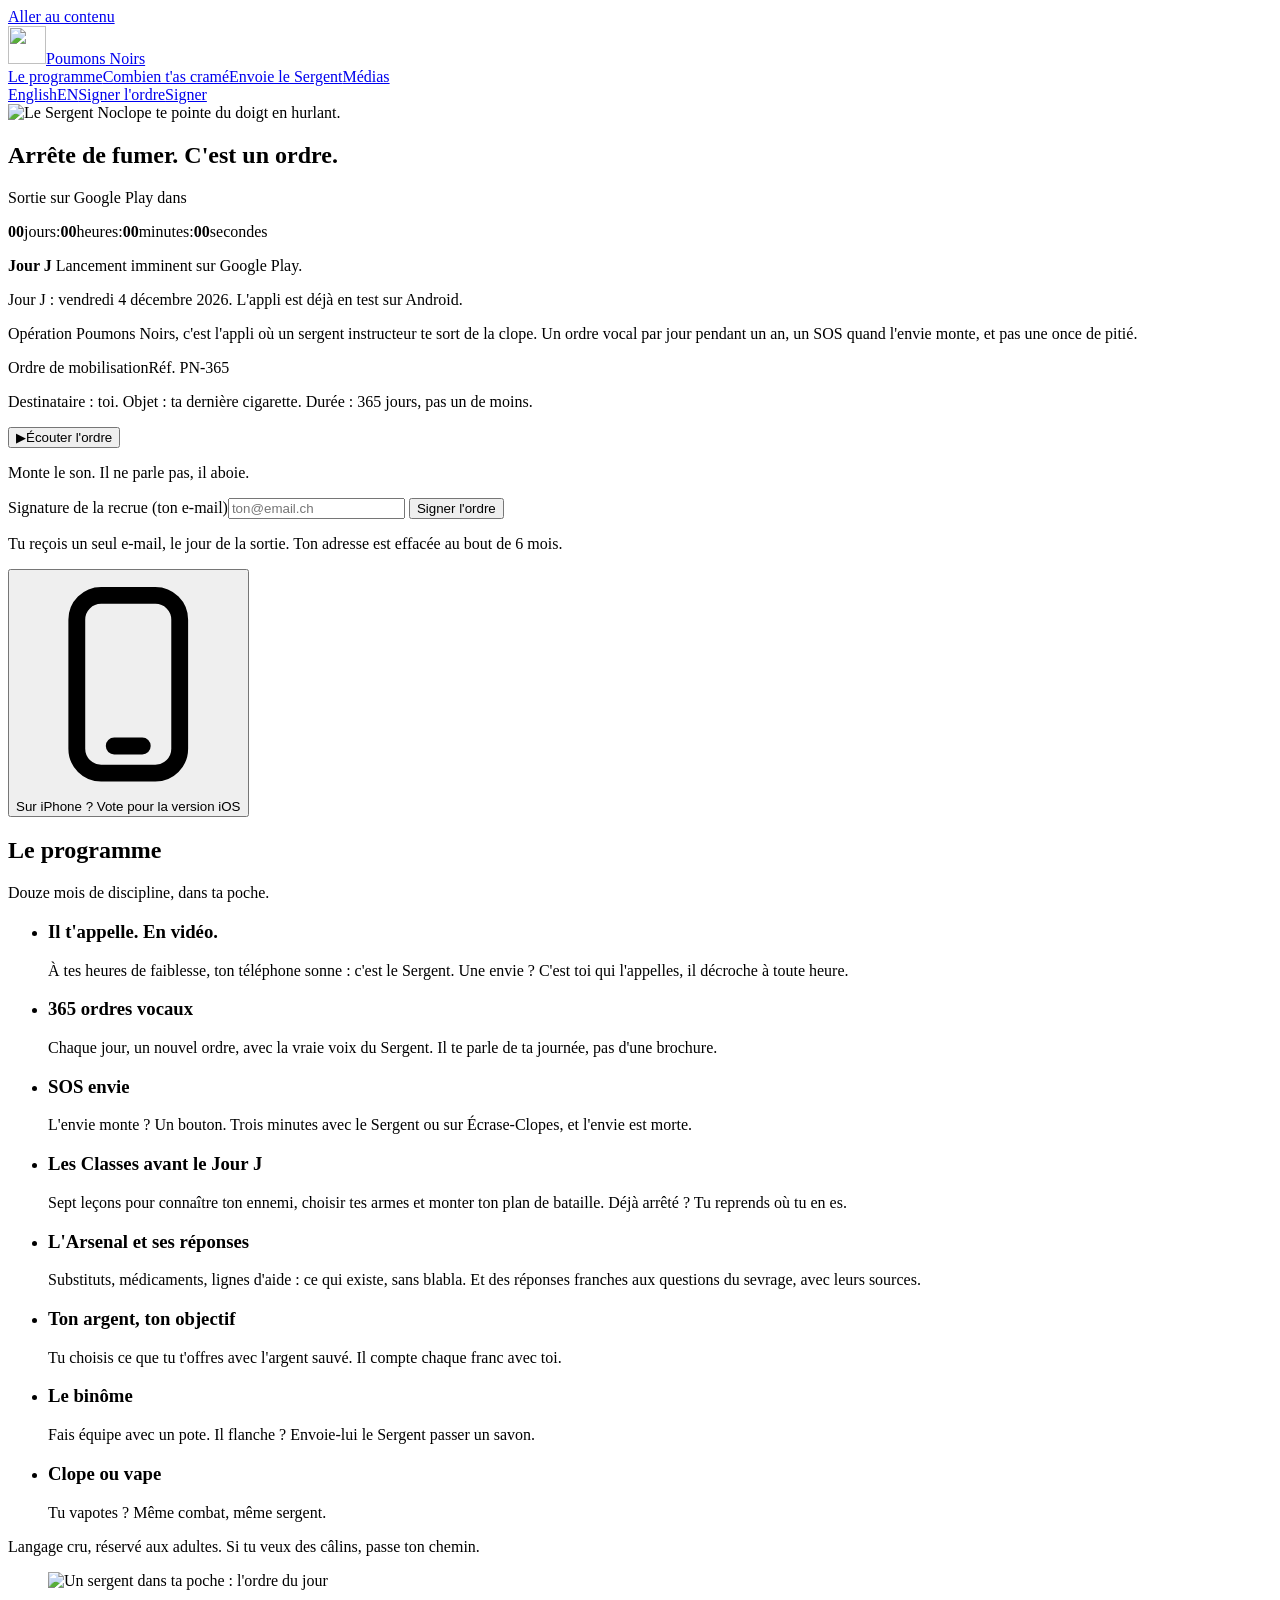
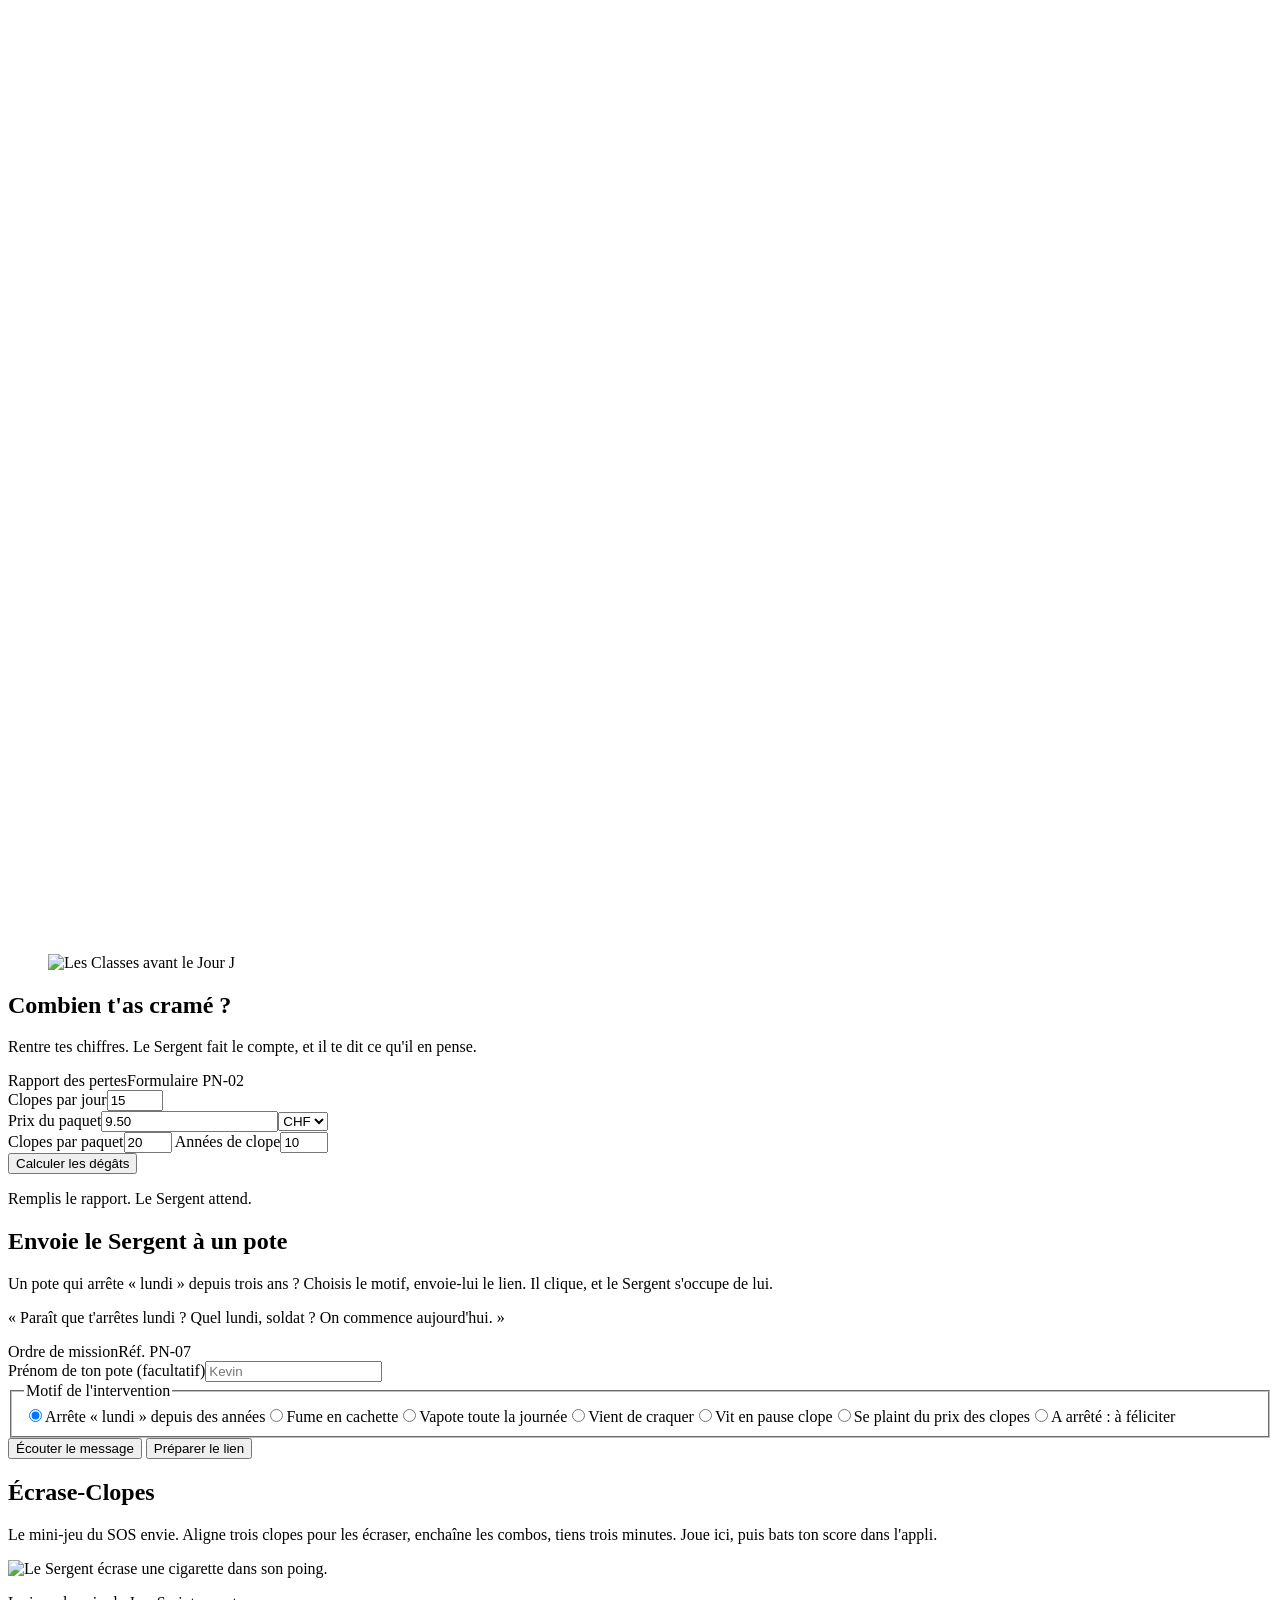
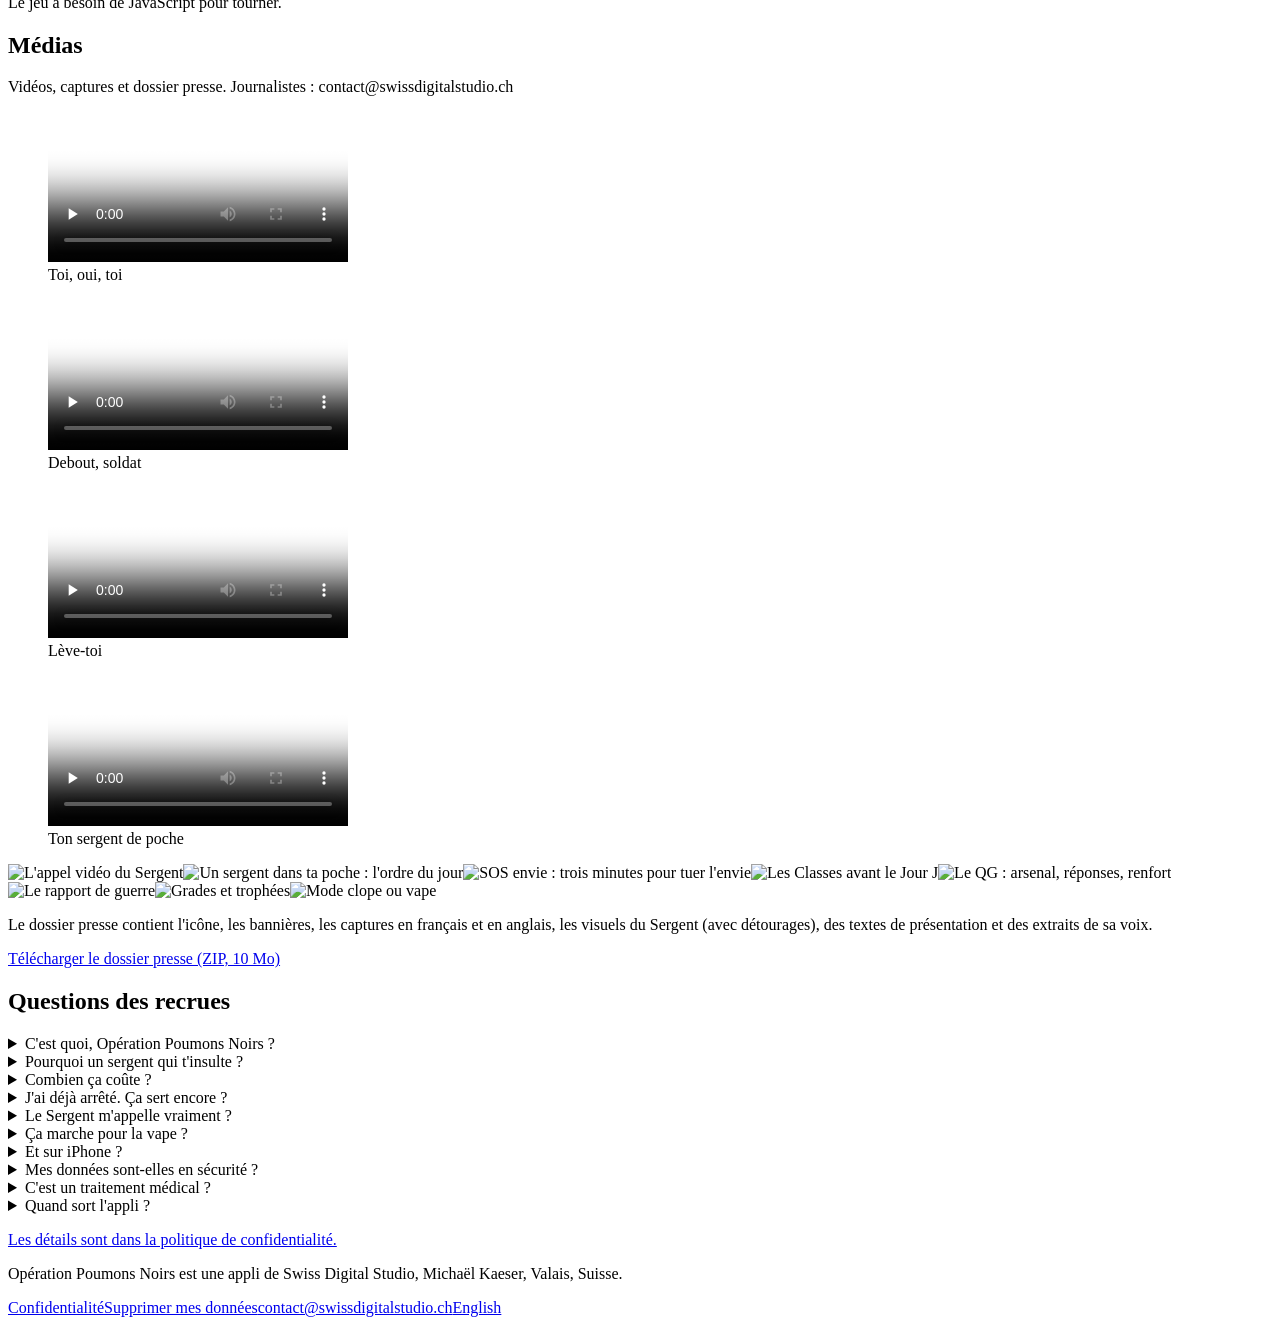
==== commit 69238780: "Éditeur : Swiss Digital Studio, Michaël Kaeser (comme sur Google Play) Pied de page, politique de co" ====
--- a/site/index.html
+++ b/site/index.html
@@ -175,7 +175,7 @@
 </section>
 </main>
 <footer class="pied"><div class="cadre">
-<p>Opération Poumons Noirs est une appli de Swiss Digital Studio, Krystel Fiorbianco, Valais, Suisse.</p>
+<p>Opération Poumons Noirs est une appli de Swiss Digital Studio, Michaël Kaeser, Valais, Suisse.</p>
 <nav aria-label="Confidentialité"><a href="/privacy">Confidentialité</a><a href="/suppression">Supprimer mes données</a><a href="mailto:contact@swissdigitalstudio.ch">contact@swissdigitalstudio.ch</a><a href="/en" lang="en">English</a></nav>
 </div></footer>
 <script id="textes" type="application/json">{"erreurEmail": "Cette adresse ne passe pas. Vérifie ton e-mail.", "erreurReseau": "Pas de réseau. Réessaie dans un instant.", "recrueOk": "Recrue enregistrée. Le jour J, le Sergent vient te chercher.", "empreinteSigne": "Mobilisé", "empreinteRecu": "Ordre reçu", "voteIos": "Sur iPhone ? Vote pour la version iOS", "voteIosOk": "Vote iPhone compté. Laisse ton e-mail juste au-dessus : on te prévient quand la version iPhone sort.", "recrueOkIos": "Recrue enregistrée. On te prévient quand la version iPhone sort.", "voteIosFait": "Vote iPhone compté. Tu seras prévenu quand la version iPhone sort.", "copie": "Lien copié.", "copieManuelle": "Copie le lien ci-dessus à la main.", "waNom": "{n}, le Sergent a un ordre de mission pour toi :", "waSans": "Le Sergent a un ordre de mission pour toi :", "partageTitre": "Un ordre du Sergent", "soldat": "Soldat"}</script>
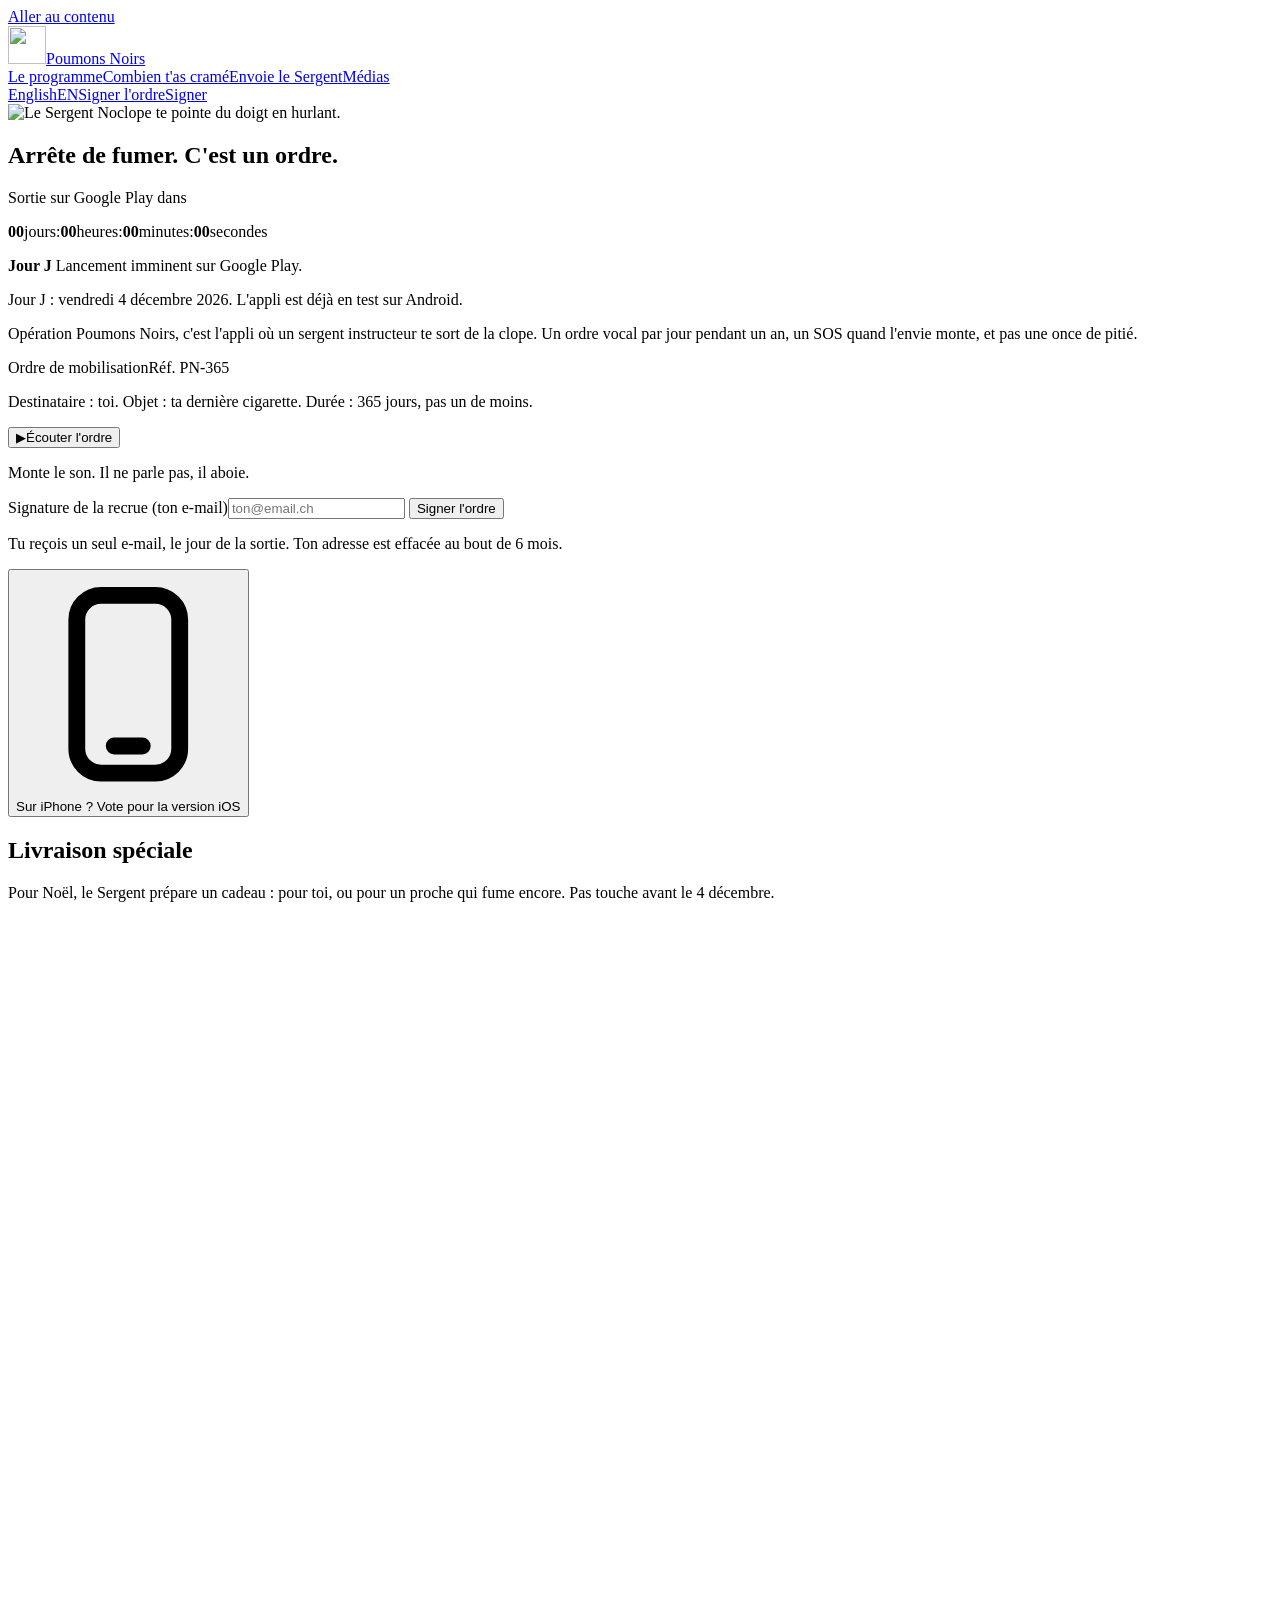
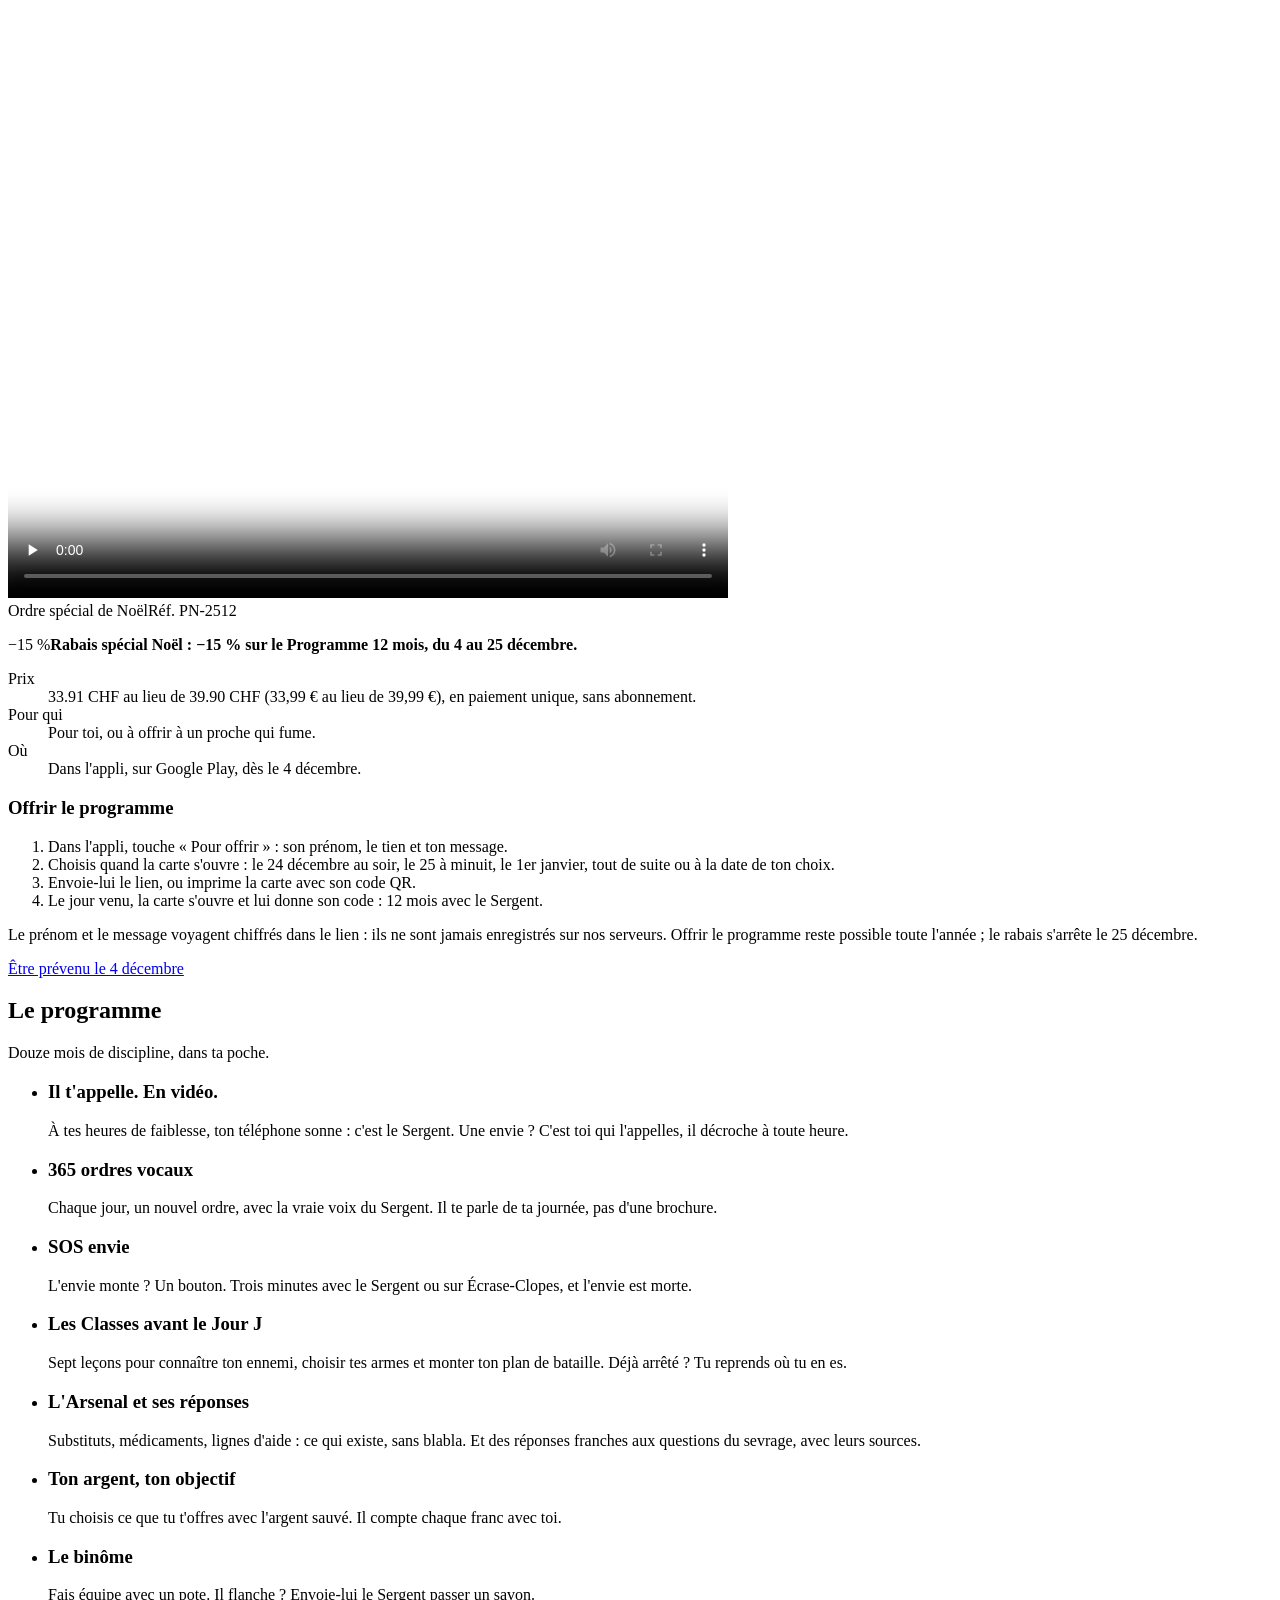
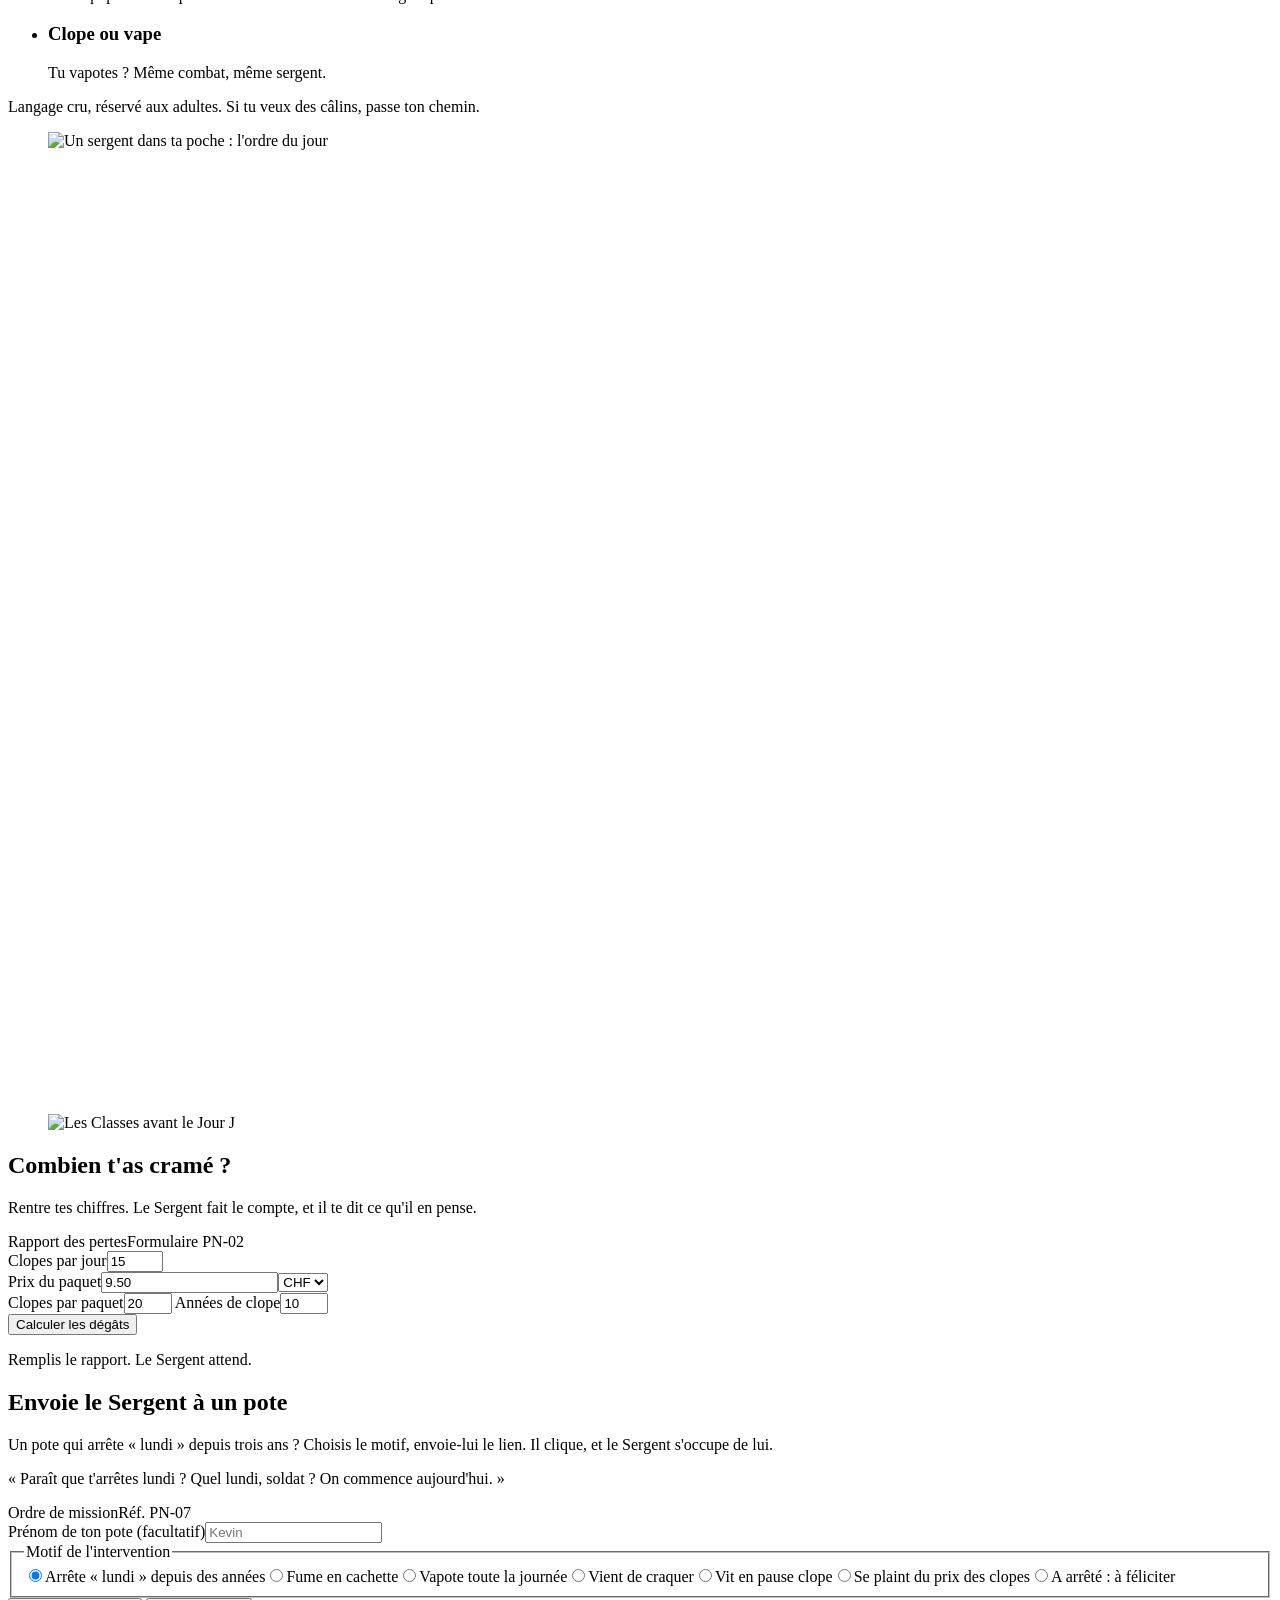
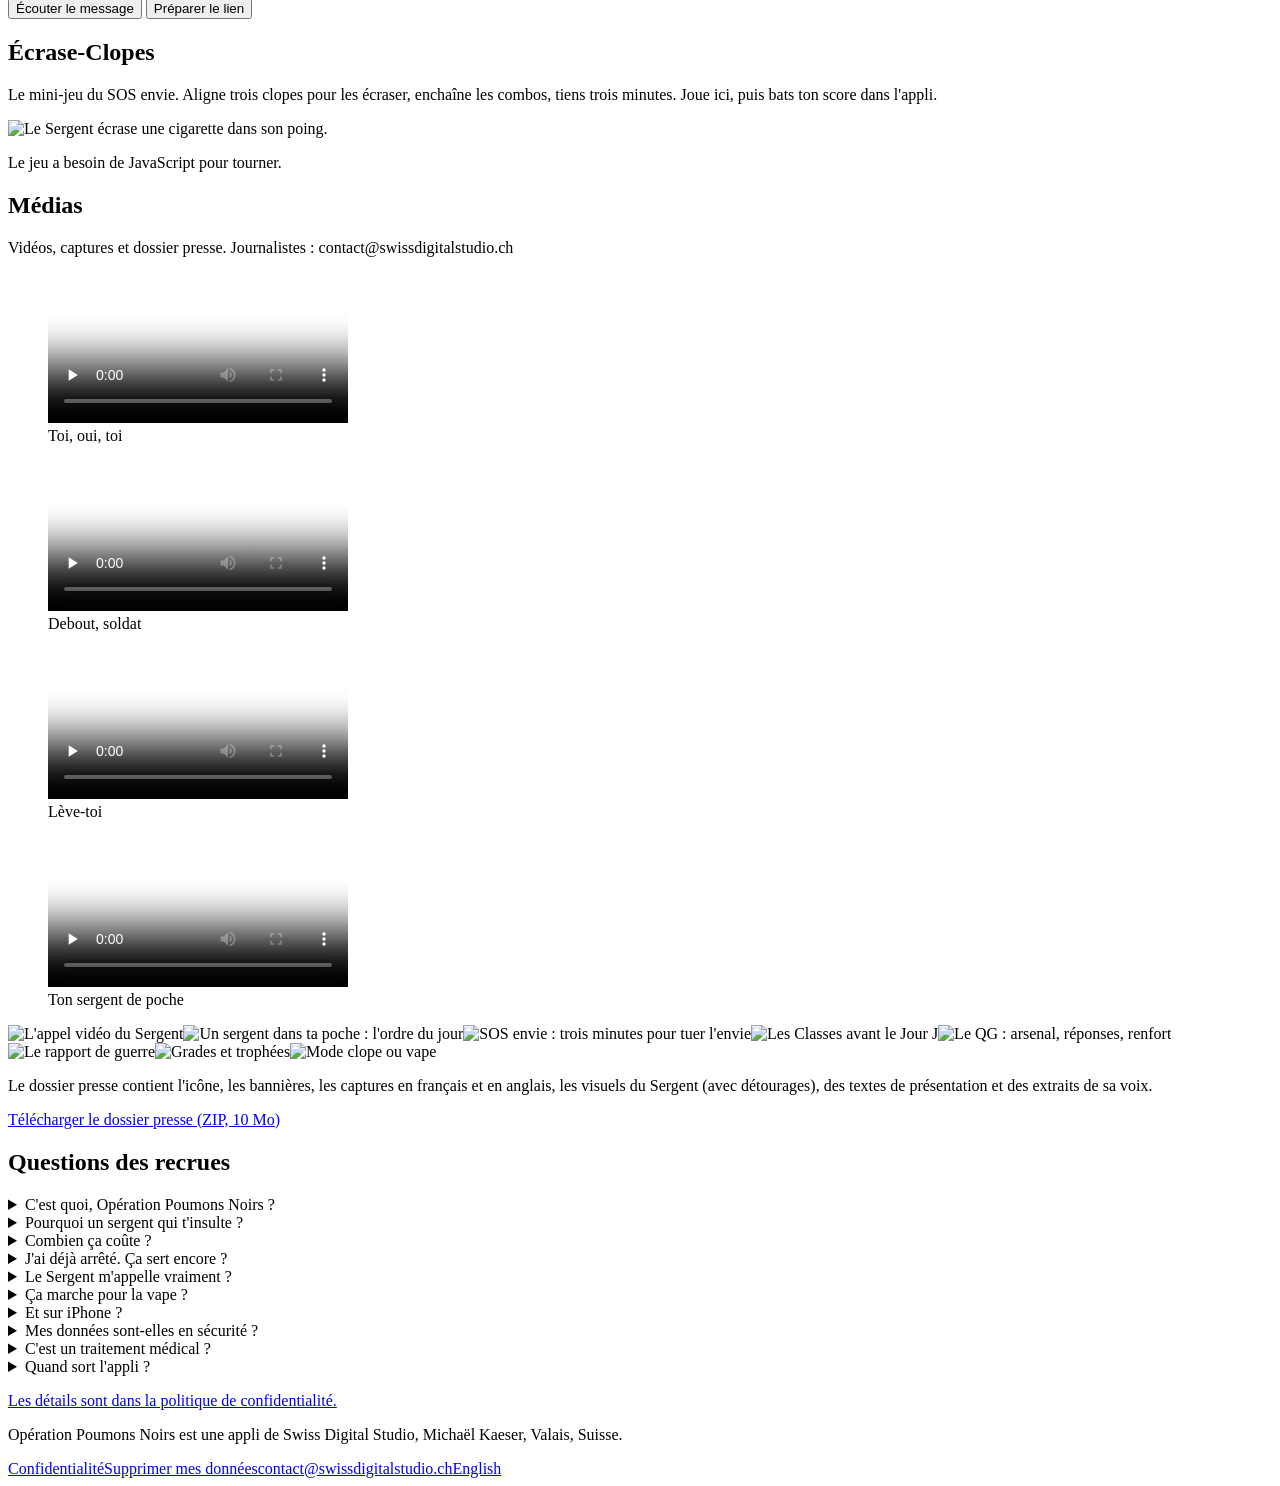
==== commit e2404c42: "Accueil : teaser de Noël et encadré de l'offre Section « Livraison spéciale » sous l'ouverture (page" ====
--- a/site/index.html
+++ b/site/index.html
@@ -22,8 +22,8 @@
 <link rel="apple-touch-icon" href="/apple-touch-icon-v2.png">
 <link rel="preload" href="/fonts/stardos-stencil-latin-700-normal.woff2" as="font" type="font/woff2" crossorigin>
 <link rel="preload" href="/fonts/courier-prime-latin-400-normal.woff2" as="font" type="font/woff2" crossorigin>
-<link rel="stylesheet" href="/style.css?v=4">
-<script type="application/ld+json">{"@context": "https://schema.org", "@type": "MobileApplication", "name": "Opération Poumons Noirs", "alternateName": "Black Lungs", "operatingSystem": "Android", "applicationCategory": "HealthApplication", "inLanguage": ["fr", "en"], "description": "Un sergent instructeur dans ta poche pour arrêter de fumer ou de vapoter : 365 ordres vocaux, des appels vidéo quand tu craques, un SOS contre les envies et zéro pitié. Bientôt sur Android.", "publisher": {"@type": "Organization", "name": "Swiss Digital Studio"}, "url": "https://www.poumonsnoirs.com/"}</script><script type="application/ld+json">{"@context": "https://schema.org", "@type": "FAQPage", "mainEntity": [{"@type": "Question", "name": "C'est quoi, Opération Poumons Noirs ?", "acceptedAnswer": {"@type": "Answer", "text": "Une appli Android pour arrêter de fumer ou de vapoter. Un sergent instructeur te donne un ordre vocal par jour pendant 365 jours, t'aide à tenir face aux envies et suit tes progrès : jours tenus, argent économisé, trophées."}}, {"@type": "Question", "name": "Pourquoi un sergent qui t'insulte ?", "acceptedAnswer": {"@type": "Answer", "text": "Parce que certains en ont marre des applis qui les félicitent pour rien. Le Sergent est dur, drôle et cru. Il est réservé aux adultes."}}, {"@type": "Question", "name": "Combien ça coûte ?", "acceptedAnswer": {"@type": "Answer", "text": "Le SOS, l'Écrase-Clopes, le rapport de guerre, les trophées, les Classes, l'Arsenal et le binôme sont gratuits, pour toujours. Le programme complet (les 365 ordres et les appels du Sergent) s'essaie 7 jours gratuitement, puis coûte 39.90 CHF (39,99 €) en paiement unique, sans abonnement. Ou 6.90 CHF (6,99 €) par mois, ou 14.90 CHF (14,99 €) par trimestre, résiliables à tout moment dans Google Play."}}, {"@type": "Question", "name": "J'ai déjà arrêté. Ça sert encore ?", "acceptedAnswer": {"@type": "Answer", "text": "Oui. À l'enrôlement, choisis « J'ai déjà arrêté » et la date de ton premier jour sans : ces jours comptent comme tenus, et le Sergent reprend à partir de là."}}, {"@type": "Question", "name": "Le Sergent m'appelle vraiment ?", "acceptedAnswer": {"@type": "Answer", "text": "Oui, dans l'appli : à tes heures de faiblesse, ton téléphone sonne et le Sergent apparaît en vidéo. Ce n'est pas un appel téléphonique, et tu peux couper les appels dans ton profil."}}, {"@type": "Question", "name": "Ça marche pour la vape ?", "acceptedAnswer": {"@type": "Answer", "text": "Oui. Le mode vape adapte le programme, les calculs et les ordres à la vapoteuse."}}, {"@type": "Question", "name": "Et sur iPhone ?", "acceptedAnswer": {"@type": "Answer", "text": "Pour l'instant, l'appli sort uniquement sur Android. Tu es sur iPhone ? Vote pour la version iOS sous le formulaire d'inscription : plus il y a de votes, plus elle arrive vite."}}, {"@type": "Question", "name": "Mes données sont-elles en sécurité ?", "acceptedAnswer": {"@type": "Answer", "text": "Tout reste sur ton téléphone. Seuls le binôme et le code recrue, si tu les utilises, passent par notre serveur, et tu peux tout effacer depuis l'appli. Pas de pub, pas de pisteurs."}}, {"@type": "Question", "name": "C'est un traitement médical ?", "acceptedAnswer": {"@type": "Answer", "text": "Non. Opération Poumons Noirs n'est pas un dispositif médical et ne remplace pas un avis médical. Pour un accompagnement, parles-en à ton médecin ou à ton pharmacien."}}, {"@type": "Question", "name": "Quand sort l'appli ?", "acceptedAnswer": {"@type": "Answer", "text": "La sortie sur Google Play est prévue le 4 décembre 2026. D'ici là, elle est en test fermé. Signe ton ordre en haut de la page : tu reçois un e-mail le jour de la sortie."}}]}</script>
+<link rel="stylesheet" href="/style.css?v=5">
+<script type="application/ld+json">{"@context": "https://schema.org", "@type": "MobileApplication", "name": "Opération Poumons Noirs", "alternateName": "Black Lungs", "operatingSystem": "Android", "applicationCategory": "HealthApplication", "inLanguage": ["fr", "en"], "description": "Un sergent instructeur dans ta poche pour arrêter de fumer ou de vapoter : 365 ordres vocaux, des appels vidéo quand tu craques, un SOS contre les envies et zéro pitié. Bientôt sur Android.", "publisher": {"@type": "Organization", "name": "Swiss Digital Studio"}, "url": "https://www.poumonsnoirs.com/"}</script><script type="application/ld+json">{"@context": "https://schema.org", "@type": "FAQPage", "mainEntity": [{"@type": "Question", "name": "C'est quoi, Opération Poumons Noirs ?", "acceptedAnswer": {"@type": "Answer", "text": "Une appli Android pour arrêter de fumer ou de vapoter. Un sergent instructeur te donne un ordre vocal par jour pendant 365 jours, t'aide à tenir face aux envies et suit tes progrès : jours tenus, argent économisé, trophées."}}, {"@type": "Question", "name": "Pourquoi un sergent qui t'insulte ?", "acceptedAnswer": {"@type": "Answer", "text": "Parce que certains en ont marre des applis qui les félicitent pour rien. Le Sergent est dur, drôle et cru. Il est réservé aux adultes."}}, {"@type": "Question", "name": "Combien ça coûte ?", "acceptedAnswer": {"@type": "Answer", "text": "Le SOS, l'Écrase-Clopes, le rapport de guerre, les trophées, les Classes, l'Arsenal et le binôme sont gratuits, pour toujours. Le programme complet (les 365 ordres et les appels du Sergent) s'essaie 7 jours gratuitement, puis coûte 39.90 CHF (39,99 €) en paiement unique, sans abonnement. Ou 6.90 CHF (6,99 €) par mois, ou 14.90 CHF (14,99 €) par trimestre, résiliables à tout moment dans Google Play."}}, {"@type": "Question", "name": "J'ai déjà arrêté. Ça sert encore ?", "acceptedAnswer": {"@type": "Answer", "text": "Oui. À l'enrôlement, choisis « J'ai déjà arrêté » et la date de ton premier jour sans : ces jours comptent comme tenus, et le Sergent reprend à partir de là."}}, {"@type": "Question", "name": "Le Sergent m'appelle vraiment ?", "acceptedAnswer": {"@type": "Answer", "text": "Oui, dans l'appli : à tes heures de faiblesse, ton téléphone sonne et le Sergent apparaît en vidéo. Ce n'est pas un appel téléphonique, et tu peux couper les appels dans ton profil."}}, {"@type": "Question", "name": "Ça marche pour la vape ?", "acceptedAnswer": {"@type": "Answer", "text": "Oui. Le mode vape adapte le programme, les calculs et les ordres à la vapoteuse."}}, {"@type": "Question", "name": "Et sur iPhone ?", "acceptedAnswer": {"@type": "Answer", "text": "Pour l'instant, l'appli sort uniquement sur Android. Tu es sur iPhone ? Vote pour la version iOS sous le formulaire d'inscription : plus il y a de votes, plus elle arrive vite."}}, {"@type": "Question", "name": "Mes données sont-elles en sécurité ?", "acceptedAnswer": {"@type": "Answer", "text": "Tout reste sur ton téléphone. Seuls le binôme et le code recrue, si tu les utilises, passent par notre serveur, et tu peux tout effacer depuis l'appli. L'appli compte aussi quelques étapes de façon anonyme (sans identifiant), désactivables dans le Profil. Pas de pub, pas de pisteurs."}}, {"@type": "Question", "name": "C'est un traitement médical ?", "acceptedAnswer": {"@type": "Answer", "text": "Non. Opération Poumons Noirs n'est pas un dispositif médical et ne remplace pas un avis médical. Pour un accompagnement, parles-en à ton médecin ou à ton pharmacien."}}, {"@type": "Question", "name": "Quand sort l'appli ?", "acceptedAnswer": {"@type": "Answer", "text": "La sortie sur Google Play est prévue le 4 décembre 2026. D'ici là, elle est en test fermé. Signe ton ordre en haut de la page : tu reçois un e-mail le jour de la sortie."}}]}</script>
 </head>
 <body>
 <a class="visually-hidden" href="#titre">Aller au contenu</a>
@@ -69,6 +69,24 @@
 </div>
 </section>
 
+<section class="section noel" id="noel" aria-labelledby="noel-titre">
+<div class="cadre noel-grille">
+<div class="section-tete noel-tete"><h2 id="noel-titre">Livraison spéciale</h2><p>Pour Noël, le Sergent prépare un cadeau : pour toi, ou pour un proche qui fume encore. Pas touche avant le 4 décembre.</p></div>
+<div class="noel-video" data-teaser>
+<video controls playsinline preload="none" width="720" height="1280" poster="/video/noel-teaser-v1.jpg" aria-label="Teaser de Noël : le Sergent pose un cadeau devant toi, le paquet commence à s&#x27;ouvrir… « Pas touche ! Pas avant le 4 décembre ! »"><source src="/video/noel-teaser-v1.mp4" type="video/mp4"></video>
+<button class="tampon teaser-lire" type="button" hidden><span><span class="tampon-icone" aria-hidden="true">&#9654;</span>Lire le teaser</span></button>
+</div>
+<article class="feuille noel-ordre" aria-labelledby="noel-ordre-titre">
+<div class="feuille-tete"><span class="feuille-titre" id="noel-ordre-titre">Ordre spécial de Noël</span><span class="feuille-ref">Réf. PN-2512</span></div>
+<p class="noel-rabais"><span class="noel-tampon" aria-hidden="true">−15 %</span><strong>Rabais spécial Noël : −15 % sur le Programme 12 mois, du 4 au 25 décembre.</strong></p>
+<dl><dt>Prix</dt><dd>33.91 CHF au lieu de 39.90 CHF (33,99 € au lieu de 39,99 €), en paiement unique, sans abonnement.</dd><dt>Pour qui</dt><dd>Pour toi, ou à offrir à un proche qui fume.</dd><dt>Où</dt><dd>Dans l&#x27;appli, sur Google Play, dès le 4 décembre.</dd></dl>
+<h3>Offrir le programme</h3>
+<ol class="noel-etapes"><li>Dans l&#x27;appli, touche « Pour offrir » : son prénom, le tien et ton message.</li><li>Choisis quand la carte s&#x27;ouvre : le 24 décembre au soir, le 25 à minuit, le 1er janvier, tout de suite ou à la date de ton choix.</li><li>Envoie-lui le lien, ou imprime la carte avec son code QR.</li><li>Le jour venu, la carte s&#x27;ouvre et lui donne son code : 12 mois avec le Sergent.</li></ol>
+<p class="noel-note">Le prénom et le message voyagent chiffrés dans le lien : ils ne sont jamais enregistrés sur nos serveurs. Offrir le programme reste possible toute l&#x27;année ; le rabais s&#x27;arrête le 25 décembre.</p>
+<a class="bouton" href="#signer">Être prévenu le 4 décembre</a>
+</article>
+</div>
+</section>
 <section class="section papier" id="programme" aria-labelledby="programme-titre">
 <div class="cadre programme-grille">
 <div>
@@ -170,7 +188,7 @@
 <section class="section sombre" id="questions" aria-labelledby="questions-titre">
 <div class="cadre">
 <div class="section-tete"><h2 id="questions-titre">Questions des recrues</h2></div>
-<div class="questions"><details><summary>C&#x27;est quoi, Opération Poumons Noirs ?</summary><p>Une appli Android pour arrêter de fumer ou de vapoter. Un sergent instructeur te donne un ordre vocal par jour pendant 365 jours, t&#x27;aide à tenir face aux envies et suit tes progrès : jours tenus, argent économisé, trophées.</p></details><details><summary>Pourquoi un sergent qui t&#x27;insulte ?</summary><p>Parce que certains en ont marre des applis qui les félicitent pour rien. Le Sergent est dur, drôle et cru. Il est réservé aux adultes.</p></details><details><summary>Combien ça coûte ?</summary><p>Le SOS, l&#x27;Écrase-Clopes, le rapport de guerre, les trophées, les Classes, l&#x27;Arsenal et le binôme sont gratuits, pour toujours. Le programme complet (les 365 ordres et les appels du Sergent) s&#x27;essaie 7 jours gratuitement, puis coûte 39.90 CHF (39,99 €) en paiement unique, sans abonnement. Ou 6.90 CHF (6,99 €) par mois, ou 14.90 CHF (14,99 €) par trimestre, résiliables à tout moment dans Google Play.</p></details><details><summary>J&#x27;ai déjà arrêté. Ça sert encore ?</summary><p>Oui. À l&#x27;enrôlement, choisis « J&#x27;ai déjà arrêté » et la date de ton premier jour sans : ces jours comptent comme tenus, et le Sergent reprend à partir de là.</p></details><details><summary>Le Sergent m&#x27;appelle vraiment ?</summary><p>Oui, dans l&#x27;appli : à tes heures de faiblesse, ton téléphone sonne et le Sergent apparaît en vidéo. Ce n&#x27;est pas un appel téléphonique, et tu peux couper les appels dans ton profil.</p></details><details><summary>Ça marche pour la vape ?</summary><p>Oui. Le mode vape adapte le programme, les calculs et les ordres à la vapoteuse.</p></details><details><summary>Et sur iPhone ?</summary><p>Pour l&#x27;instant, l&#x27;appli sort uniquement sur Android. Tu es sur iPhone ? Vote pour la version iOS sous le formulaire d&#x27;inscription : plus il y a de votes, plus elle arrive vite.</p></details><details><summary>Mes données sont-elles en sécurité ?</summary><p>Tout reste sur ton téléphone. Seuls le binôme et le code recrue, si tu les utilises, passent par notre serveur, et tu peux tout effacer depuis l&#x27;appli. Pas de pub, pas de pisteurs.</p></details><details><summary>C&#x27;est un traitement médical ?</summary><p>Non. Opération Poumons Noirs n&#x27;est pas un dispositif médical et ne remplace pas un avis médical. Pour un accompagnement, parles-en à ton médecin ou à ton pharmacien.</p></details><details><summary>Quand sort l&#x27;appli ?</summary><p>La sortie sur Google Play est prévue le 4 décembre 2026. D&#x27;ici là, elle est en test fermé. Signe ton ordre en haut de la page : tu reçois un e-mail le jour de la sortie.</p></details><p class="questions-lien"><a href="/privacy">Les détails sont dans la politique de confidentialité.</a></p></div>
+<div class="questions"><details><summary>C&#x27;est quoi, Opération Poumons Noirs ?</summary><p>Une appli Android pour arrêter de fumer ou de vapoter. Un sergent instructeur te donne un ordre vocal par jour pendant 365 jours, t&#x27;aide à tenir face aux envies et suit tes progrès : jours tenus, argent économisé, trophées.</p></details><details><summary>Pourquoi un sergent qui t&#x27;insulte ?</summary><p>Parce que certains en ont marre des applis qui les félicitent pour rien. Le Sergent est dur, drôle et cru. Il est réservé aux adultes.</p></details><details><summary>Combien ça coûte ?</summary><p>Le SOS, l&#x27;Écrase-Clopes, le rapport de guerre, les trophées, les Classes, l&#x27;Arsenal et le binôme sont gratuits, pour toujours. Le programme complet (les 365 ordres et les appels du Sergent) s&#x27;essaie 7 jours gratuitement, puis coûte 39.90 CHF (39,99 €) en paiement unique, sans abonnement. Ou 6.90 CHF (6,99 €) par mois, ou 14.90 CHF (14,99 €) par trimestre, résiliables à tout moment dans Google Play.</p></details><details><summary>J&#x27;ai déjà arrêté. Ça sert encore ?</summary><p>Oui. À l&#x27;enrôlement, choisis « J&#x27;ai déjà arrêté » et la date de ton premier jour sans : ces jours comptent comme tenus, et le Sergent reprend à partir de là.</p></details><details><summary>Le Sergent m&#x27;appelle vraiment ?</summary><p>Oui, dans l&#x27;appli : à tes heures de faiblesse, ton téléphone sonne et le Sergent apparaît en vidéo. Ce n&#x27;est pas un appel téléphonique, et tu peux couper les appels dans ton profil.</p></details><details><summary>Ça marche pour la vape ?</summary><p>Oui. Le mode vape adapte le programme, les calculs et les ordres à la vapoteuse.</p></details><details><summary>Et sur iPhone ?</summary><p>Pour l&#x27;instant, l&#x27;appli sort uniquement sur Android. Tu es sur iPhone ? Vote pour la version iOS sous le formulaire d&#x27;inscription : plus il y a de votes, plus elle arrive vite.</p></details><details><summary>Mes données sont-elles en sécurité ?</summary><p>Tout reste sur ton téléphone. Seuls le binôme et le code recrue, si tu les utilises, passent par notre serveur, et tu peux tout effacer depuis l&#x27;appli. L&#x27;appli compte aussi quelques étapes de façon anonyme (sans identifiant), désactivables dans le Profil. Pas de pub, pas de pisteurs.</p></details><details><summary>C&#x27;est un traitement médical ?</summary><p>Non. Opération Poumons Noirs n&#x27;est pas un dispositif médical et ne remplace pas un avis médical. Pour un accompagnement, parles-en à ton médecin ou à ton pharmacien.</p></details><details><summary>Quand sort l&#x27;appli ?</summary><p>La sortie sur Google Play est prévue le 4 décembre 2026. D&#x27;ici là, elle est en test fermé. Signe ton ordre en haut de la page : tu reçois un e-mail le jour de la sortie.</p></details><p class="questions-lien"><a href="/privacy">Les détails sont dans la politique de confidentialité.</a></p></div>
 </div>
 </section>
 </main>
@@ -179,7 +197,7 @@
 <nav aria-label="Confidentialité"><a href="/privacy">Confidentialité</a><a href="/suppression">Supprimer mes données</a><a href="mailto:contact@swissdigitalstudio.ch">contact@swissdigitalstudio.ch</a><a href="/en" lang="en">English</a></nav>
 </div></footer>
 <script id="textes" type="application/json">{"erreurEmail": "Cette adresse ne passe pas. Vérifie ton e-mail.", "erreurReseau": "Pas de réseau. Réessaie dans un instant.", "recrueOk": "Recrue enregistrée. Le jour J, le Sergent vient te chercher.", "empreinteSigne": "Mobilisé", "empreinteRecu": "Ordre reçu", "voteIos": "Sur iPhone ? Vote pour la version iOS", "voteIosOk": "Vote iPhone compté. Laisse ton e-mail juste au-dessus : on te prévient quand la version iPhone sort.", "recrueOkIos": "Recrue enregistrée. On te prévient quand la version iPhone sort.", "voteIosFait": "Vote iPhone compté. Tu seras prévenu quand la version iPhone sort.", "copie": "Lien copié.", "copieManuelle": "Copie le lien ci-dessus à la main.", "waNom": "{n}, le Sergent a un ordre de mission pour toi :", "waSans": "Le Sergent a un ordre de mission pour toi :", "partageTitre": "Un ordre du Sergent", "soldat": "Soldat"}</script>
-<script src="/site.js?v=7" defer></script>
+<script src="/site.js?v=8" defer></script>
 <script src="/jeu.js?v=2" defer></script>
 </body>
 </html>
